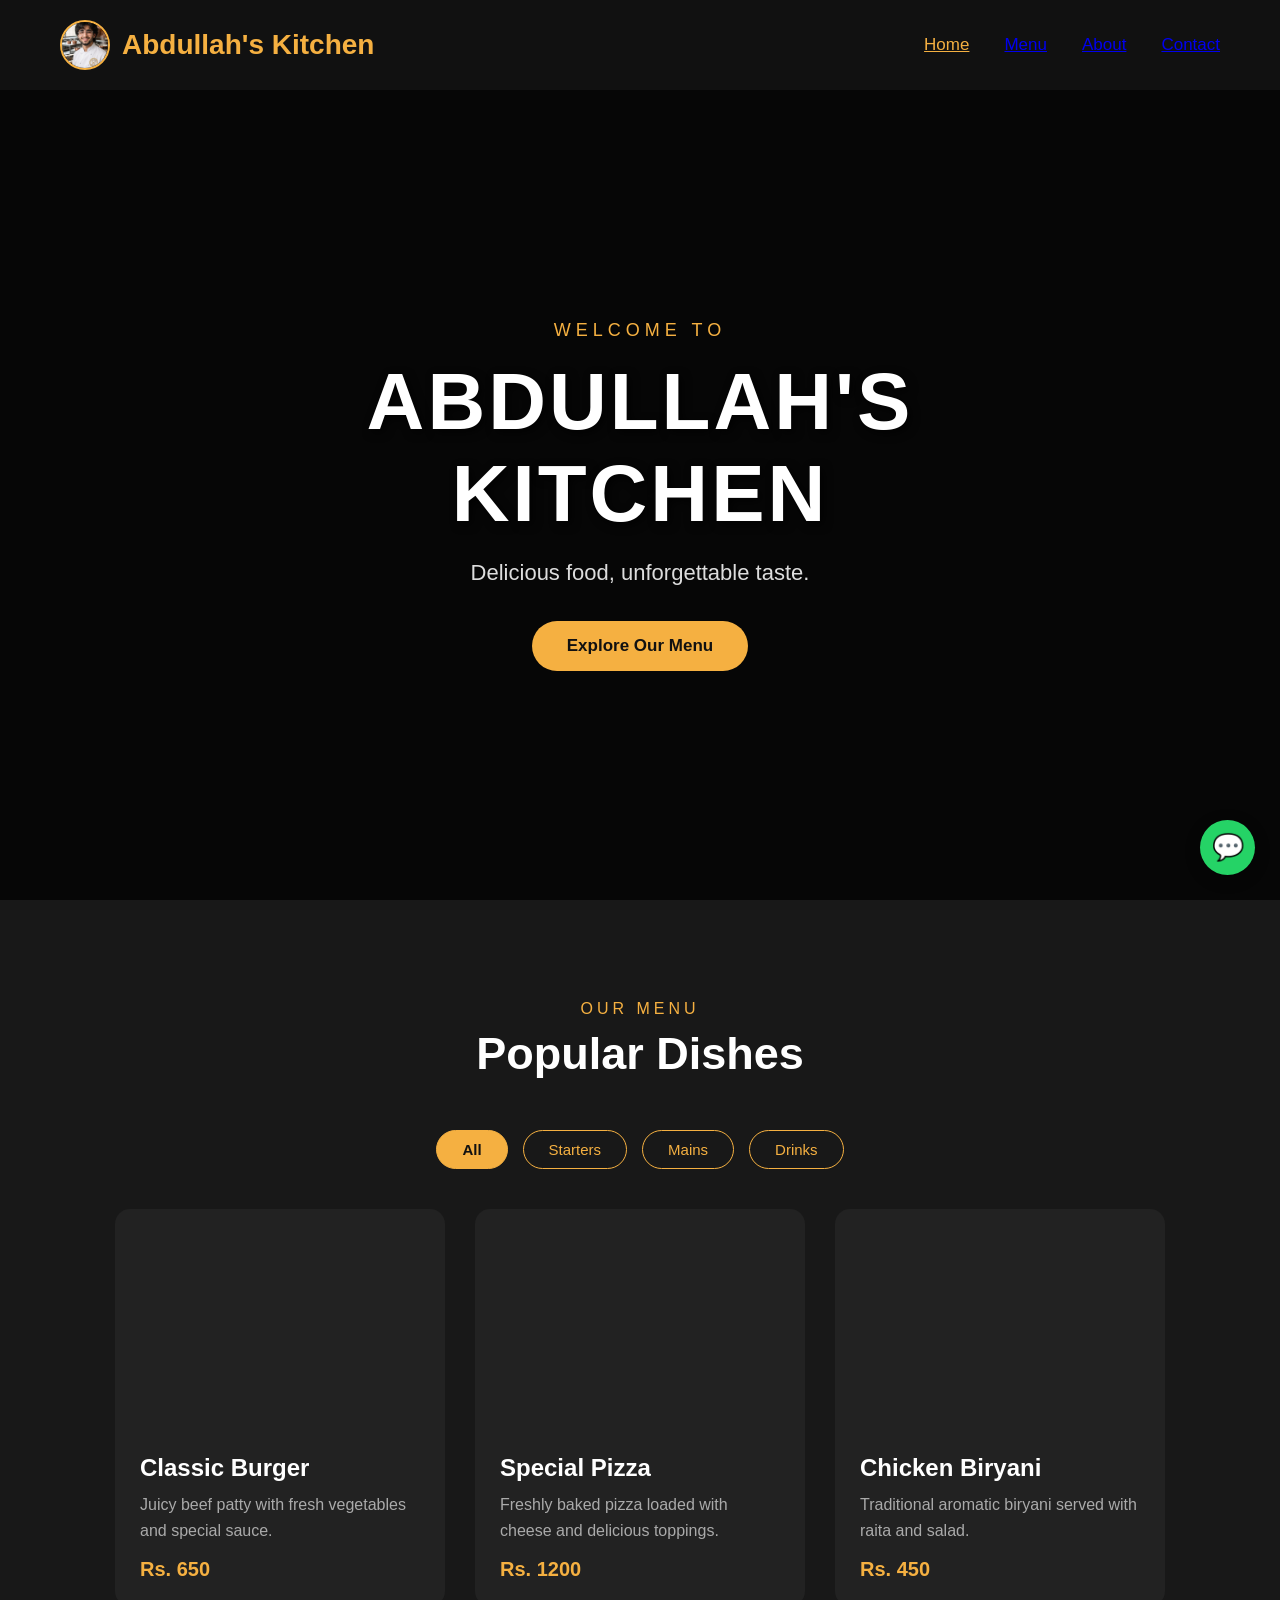
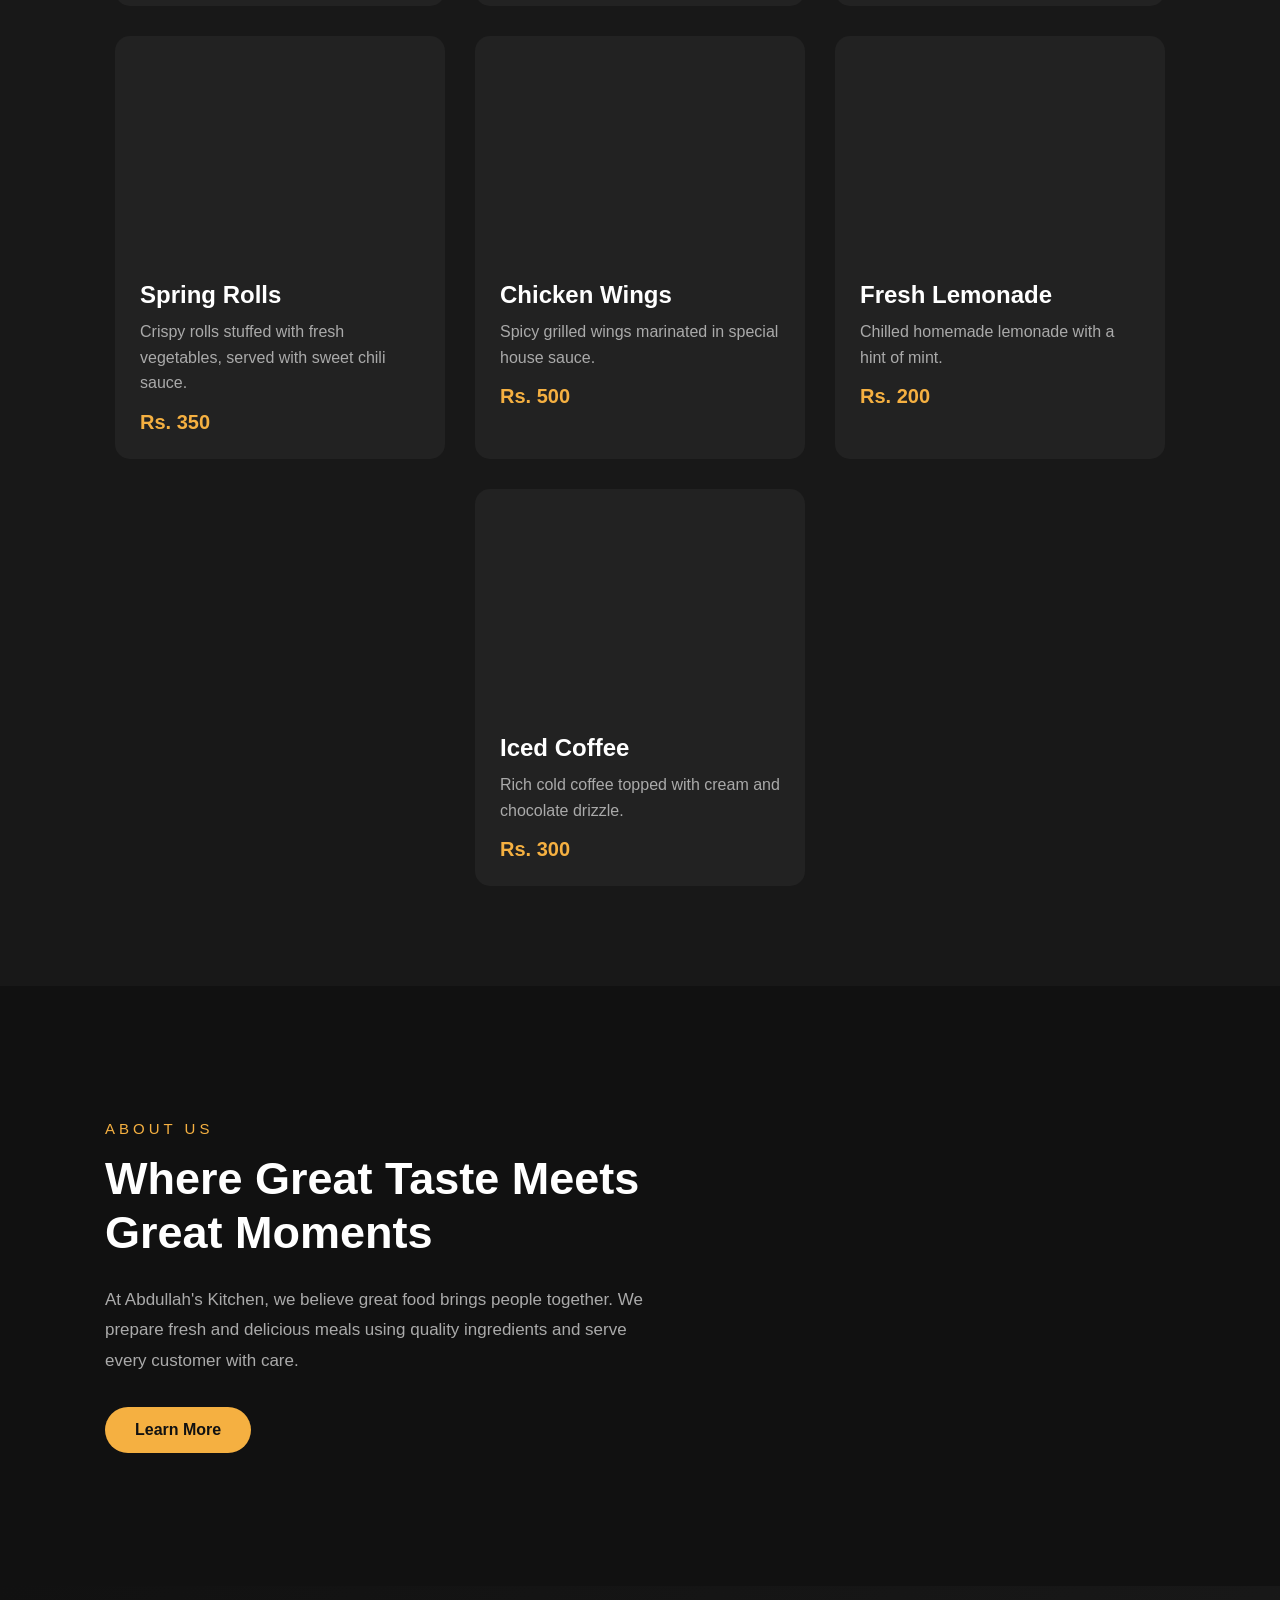
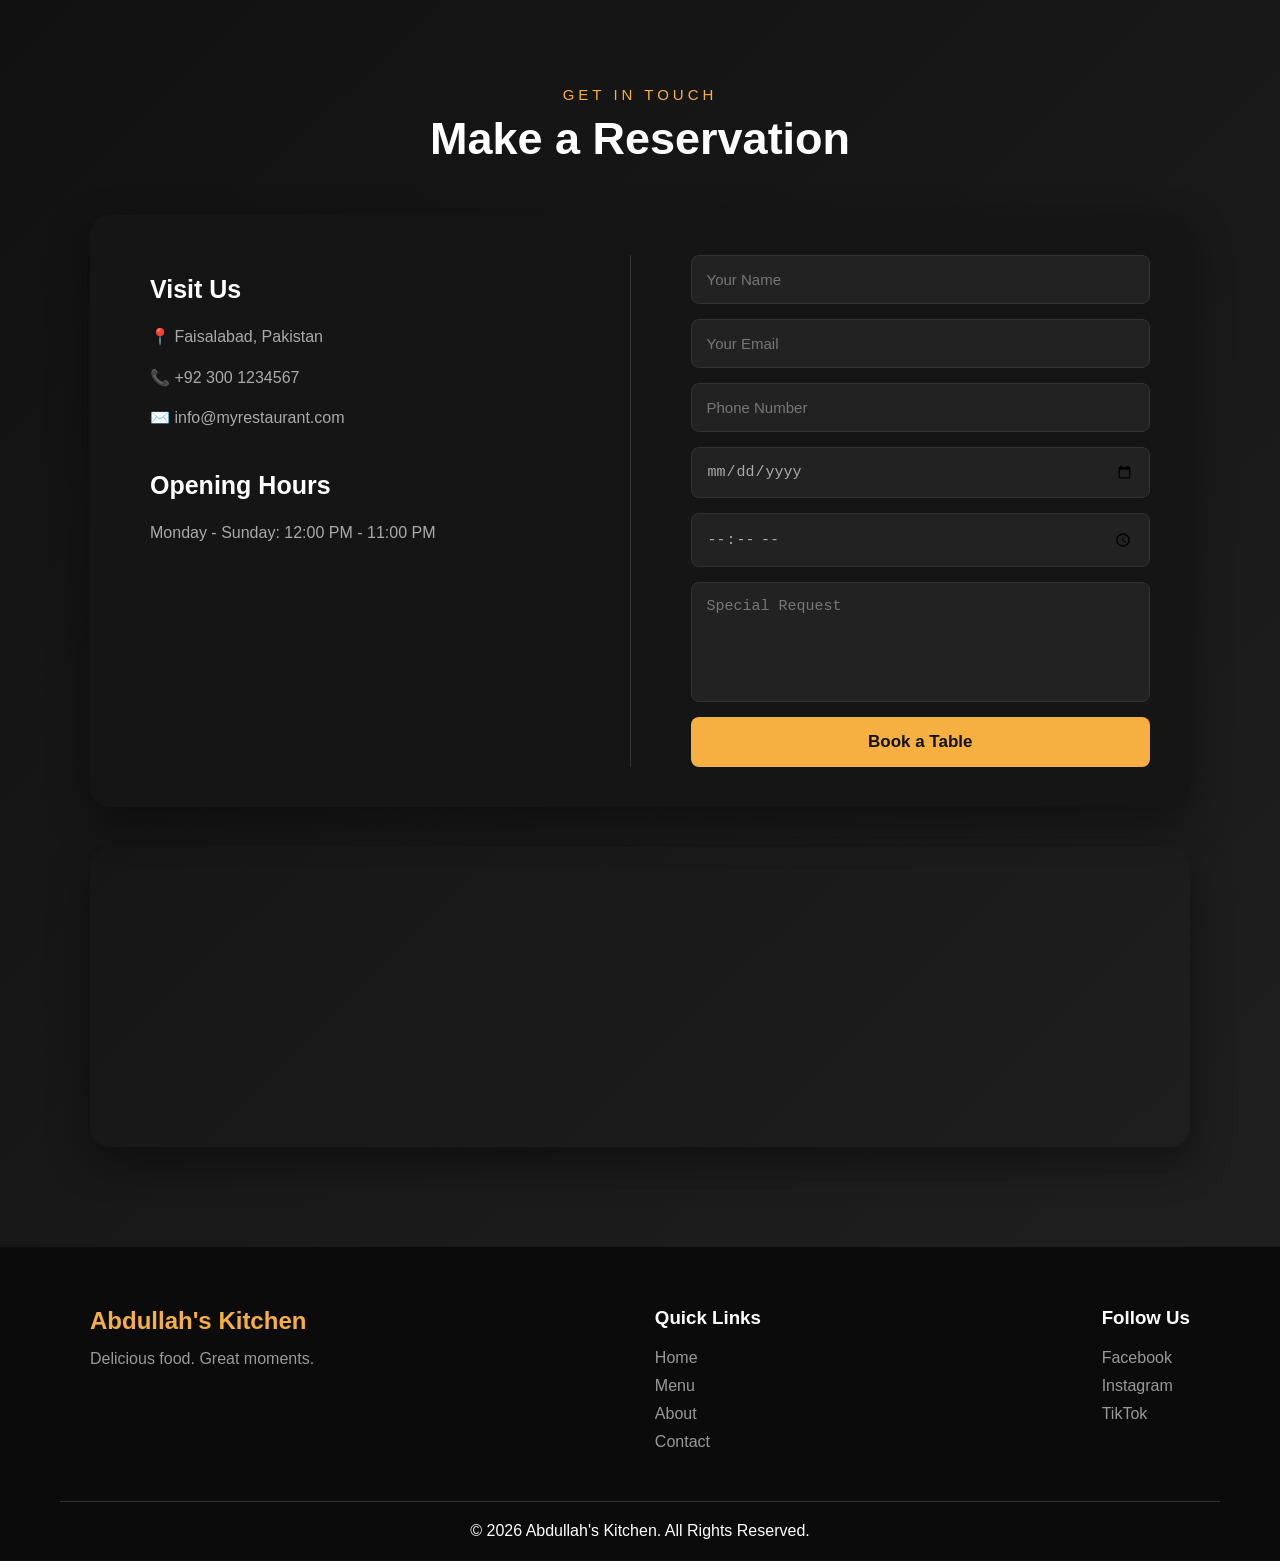
==== index.html @ 6dd06f88 "Add files via upload Initial website upload" ====
<!DOCTYPE html>
<html lang="en">
<head>
    <meta charset="UTF-8">
    <meta name="viewport" content="width=device-width, initial-scale=1.0">
    <title>Abdullah's Kitchen</title>
    <link rel="stylesheet" href="style.css">
</head>
<body>
     <nav>
    <div class="logo">
    <img src="logo.jpg" alt="Abdullah's Kitchen">
    <h2>Abdullah's Kitchen</h2>
</div>

    <div class="hamburger" id="hamburger">
        <span></span>
        <span></span>
        <span></span>
    </div>

    <ul class="nav-links" id="navLinks">
        <li><a href="#home">Home</a></li>
        <li><a href="#menu">Menu</a></li>
        <li><a href="#about">About</a></li>
        <li><a href="#contact">Contact</a></li>
    </ul>
</nav>

    <section class="hero" id="home">
        <div class="hero-content">
            <p class="welcome">WELCOME TO</p>

            <h1>Abdullah's Kitchen</h1>

            <p class="tagline">
                Delicious food, unforgettable taste.
            </p>

            <a href="#menu" class="hero-button">Explore Our Menu</a>
        </div>
    </section>

    <section class="menu" id="menu">

        <div class="section-title reveal">
            <p>OUR MENU</p>
            <h2>Popular Dishes</h2>
        </div>
        <div class="menu-filters">
    <button class="filter-btn active" data-filter="all">All</button>
    <button class="filter-btn" data-filter="starters">Starters</button>
    <button class="filter-btn" data-filter="mains">Mains</button>
    <button class="filter-btn" data-filter="drinks">Drinks</button>
</div>

        <div class="menu-container">

            <div class="menu-card reveal" data-category="mains">
                <div class="menu-image burger"></div>
                <div class="menu-info">
                    <h3>Classic Burger</h3>
                    <p>Juicy beef patty with fresh vegetables and special sauce.</p>
                    <span>Rs. 650</span>
                </div>
            </div>

            <div class="menu-card reveal" data-category="mains">
                <div class="menu-image pizza"></div>
                <div class="menu-info">
                    <h3>Special Pizza</h3>
                    <p>Freshly baked pizza loaded with cheese and delicious toppings.</p>
                    <span>Rs. 1200</span>
                </div>
            </div>

            <div class="menu-card reveal" data-category="mains">
                <div class="menu-image biryani"></div>
                <div class="menu-info">
                    <h3>Chicken Biryani</h3>
                    <p>Traditional aromatic biryani served with raita and salad.</p>
                    <span>Rs. 450</span>
                </div>
            </div>
<div class="menu-card reveal" data-category="starters">
    <div class="menu-image springrolls"></div>
    <div class="menu-info">
        <h3>Spring Rolls</h3>
        <p>Crispy rolls stuffed with fresh vegetables, served with sweet chili sauce.</p>
        <span>Rs. 350</span>
    </div>
</div>

<div class="menu-card reveal" data-category="starters">
    <div class="menu-image wings"></div>
    <div class="menu-info">
        <h3>Chicken Wings</h3>
        <p>Spicy grilled wings marinated in special house sauce.</p>
        <span>Rs. 500</span>
    </div>
</div>

<div class="menu-card reveal" data-category="drinks">
    <div class="menu-image lemonade"></div>
    <div class="menu-info">
        <h3>Fresh Lemonade</h3>
        <p>Chilled homemade lemonade with a hint of mint.</p>
        <span>Rs. 200</span>
    </div>
</div>

<div class="menu-card reveal" data-category="drinks">
    <div class="menu-image icedcoffee"></div>
    <div class="menu-info">
        <h3>Iced Coffee</h3>
        <p>Rich cold coffee topped with cream and chocolate drizzle.</p>
        <span>Rs. 300</span>
    </div>
</div>
        </div>
        </div>

    </section>

    <section class="about" id="about">

        <div class="about-content reveal">
            <p class="about-small">ABOUT US</p>

            <h2>Where Great Taste Meets Great Moments</h2>

            <p>
    At Abdullah's Kitchen, we believe great food brings people together.
    We prepare fresh and delicious meals using quality ingredients
    and serve every customer with care.
</p>

            <button>Learn More</button>
        </div>

        <div class="about-image"></div>

    </section>

    <section class="contact" id="contact">

        <div class="contact-title reveal">
            <p>GET IN TOUCH</p>
            <h2>Make a Reservation</h2>
        </div>

        <div class="contact-container reveal">

            <div class="contact-info">
                <h3>Visit Us</h3>

                <p>📍 Faisalabad, Pakistan</p>
                <p>📞 +92 300 1234567</p>
                <p>✉️ info@myrestaurant.com</p>

                <h3>Opening Hours</h3>
                <p>Monday - Sunday: 12:00 PM - 11:00 PM</p>
            </div>

            <form class="reservation-form" onsubmit="return bookTable()">

                <input type="text" placeholder="Your Name">

                <input type="email" placeholder="Your Email">

                <input type="tel" placeholder="Phone Number">

                <input type="date">

                <input type="time">

                <textarea placeholder="Special Request"></textarea>

                <button type="submit">Book a Table</button>

            </form>

        </div>
                <div class="map-container">
            <iframe
                src="https://www.google.com/maps?q=Faisalabad,Pakistan&output=embed"
                width="100%"
                height="300"
                style="border:0;"
                allowfullscreen=""
                loading="lazy">
            </iframe>
        </div>

    </section>

    <footer>
        <div class="footer-content">

            <div>
                <h2>Abdullah's Kitchen</h2>
                <p>Delicious food. Great moments.</p>
            </div>

            <div>
                <h3>Quick Links</h3>
                <p>Home</p>
                <p>Menu</p>
                <p>About</p>
                <p>Contact</p>
            </div>

            <div>
                <h3>Follow Us</h3>
                <p>Facebook</p>
                <p>Instagram</p>
                <p>TikTok</p>
            </div>

        </div>

        <div class="footer-bottom">
            <p>© 2026 Abdullah's Kitchen. All Rights Reserved.</p>
        </div>
    </footer>
    <a href="https://wa.me/923222379891" class="whatsapp-float" target="_blank">💬</a>

 <script>
function bookTable() {
    alert("Thank you! Your reservation request has been received.");
    return false;
}
const revealElements = document.querySelectorAll('.reveal');

const revealObserver = new IntersectionObserver((entries) => {
    entries.forEach(entry => {
        if (entry.isIntersecting) {
            entry.target.classList.add('active');
        }
    });
}, { threshold: 0.15 });

revealElements.forEach(el => revealObserver.observe(el));
const filterButtons = document.querySelectorAll('.filter-btn');
const menuCards = document.querySelectorAll('.menu-card');

filterButtons.forEach(btn => {
    btn.addEventListener('click', () => {
        filterButtons.forEach(b => b.classList.remove('active'));
        btn.classList.add('active');

        const filter = btn.getAttribute('data-filter');

        menuCards.forEach(card => {
            if (filter === 'all' || card.getAttribute('data-category') === filter) {
                card.classList.remove('hidden');
            } else {
                card.classList.add('hidden');
            }
        });
    });
});

const hamburger = document.getElementById('hamburger');
const navLinks = document.getElementById('navLinks');

hamburger.addEventListener('click', () => {
    navLinks.classList.toggle('active');
});

navLinks.querySelectorAll('a').forEach(link => {
    link.addEventListener('click', () => {
        navLinks.classList.remove('active');
    });
});

const nav = document.querySelector('nav');
const sections = document.querySelectorAll('section[id]');
const navItems = document.querySelectorAll('.nav-links a');

window.addEventListener('scroll', () => {
    nav.classList.toggle('scrolled', window.scrollY > 50);

    let current = '';
    sections.forEach(section => {
        if (window.scrollY >= section.offsetTop - 100) {
            current = section.getAttribute('id');
        }
    });

    navItems.forEach(item => {
        item.classList.toggle('active', item.getAttribute('href') === '#' + current);
    });
});
</script>

</body>
</html>
---- style.css ----
* {
    margin: 0;
    padding: 0;
    box-sizing: border-box;
}

html {
    scroll-behavior: smooth;
}

body {
    font-family: Arial, sans-serif;
    background-color: #111;
    color: white;
}

nav {
    width: 100%;
    padding: 20px 60px;
    display: flex;
    justify-content: space-between;
    align-items: center;
    background-color: #111;
}

nav h2 {
    display: block;
    font-size: 28px;
    color: #f5b041;
    visibility: visible;
}

nav ul {
    display: flex;
    list-style: none;
    gap: 35px;
}

nav ul li {
    font-size: 17px;
    cursor: pointer;
}

nav ul li:hover {
    color: #f5b041;
}

.hero {
    min-height: 90vh;
    display: flex;
    justify-content: center;
    align-items: center;
    text-align: center;
    background: linear-gradient(rgba(0, 0, 0, 0.65), rgba(0, 0, 0, 0.65)),
                url("https://images.unsplash.com/photo-1517248135467-4c7edcad34c4?auto=format&fit=crop&w=1600&q=80");
    background-size: cover;
    background-position: center;
}

.hero-content {
    max-width: 700px;
}

.welcome {
    color: #f5b041;
    font-size: 18px;
    letter-spacing: 5px;
    margin-bottom: 15px;
}

.hero h1 {
    font-size: 80px;
    margin-bottom: 20px;
    text-transform: uppercase;
    letter-spacing: 3px;
    text-shadow: 3px 3px 10px rgba(0, 0, 0, 0.8);
}

.tagline {
    font-size: 22px;
    color: #ddd;
    margin-bottom: 35px;
}

.hero-button {
    display: inline-block;
    padding: 15px 35px;
    border-radius: 30px;
    background-color: #f5b041;
    color: #111;
    text-decoration: none;
    font-size: 17px;
    font-weight: bold;
    transition: 0.3s;
}

.hero-button:hover {
    background-color: white;
    transform: scale(1.05);
}

.menu {
    padding: 100px 60px;
    background-color: #181818;
}

.section-title {
    text-align: center;
    margin-bottom: 50px;
}

.section-title p {
    color: #f5b041;
    letter-spacing: 4px;
    font-size: 16px;
}

.section-title h2 {
    font-size: 45px;
    margin-top: 10px;
}

.menu-container {
    display: flex;
    justify-content: center;
    gap: 30px;
    flex-wrap: wrap;
}

.menu-card {
    width: 330px;
    background-color: #222;
    border-radius: 15px;
    overflow: hidden;
    transition: 0.3s;
}

.menu-card:hover {
    transform: translateY(-10px);
}

.menu-image {
    height: 220px;
    background-size: cover;
    background-position: center;
}

.burger {
    background-image: url("https://images.unsplash.com/photo-1568901346375-23c9450c58cd?auto=format&fit=crop&w=800&q=80");
}

.pizza {
    background-image: url("https://images.unsplash.com/photo-1574071318508-1cdbab80d002?auto=format&fit=crop&w=800&q=80");
}

.biryani {
    background-image: url("https://images.unsplash.com/photo-1633945274405-b6c8069047b0?auto=format&fit=crop&w=800&q=80");
}
.springrolls {
    background-image: url("https://images.unsplash.com/photo-1544025162-d76694265947?auto=format&fit=crop&w=800&q=80");
}

.wings {
    background-image: url("https://images.unsplash.com/photo-1608039755401-742074f0548d?auto=format&fit=crop&w=800&q=80");
}

.lemonade {
    background-image: url("https://images.unsplash.com/photo-1621263764928-df1444c5e859?auto=format&fit=crop&w=800&q=80");
}

.icedcoffee {
    background-image: url("https://images.unsplash.com/photo-1461023058943-07fcbe16d735?auto=format&fit=crop&w=800&q=80");
}
.menu-filters {
    display: flex;
    justify-content: center;
    gap: 15px;
    margin-bottom: 40px;
    flex-wrap: wrap;
}

.filter-btn {
    padding: 10px 25px;
    border: 1px solid #f5b041;
    border-radius: 30px;
    background: transparent;
    color: #f5b041;
    font-size: 15px;
    cursor: pointer;
    transition: 0.3s ease;
}

.filter-btn:hover {
    background-color: rgba(245, 176, 65, 0.15);
}

.filter-btn.active {
    background-color: #f5b041;
    color: #111;
    font-weight: bold;
}

.menu-card.hidden {
    display: none;
}

.menu-info {
    padding: 25px;
}

.menu-info h3 {
    font-size: 24px;
    margin-bottom: 10px;
}

.menu-info p {
    color: #aaa;
    line-height: 1.6;
    margin-bottom: 15px;
}

.menu-info span {
    color: #f5b041;
    font-size: 20px;
    font-weight: bold;
}

.about {
    min-height: 600px;
    padding: 100px 60px;
    display: flex;
    align-items: center;
    justify-content: center;
    gap: 70px;
    background-color: #111;
}

.about-content {
    max-width: 550px;
}

.about-small {
    color: #f5b041;
    letter-spacing: 4px;
    font-size: 15px;
    margin-bottom: 15px;
}

.about-content h2 {
    font-size: 45px;
    line-height: 1.2;
    margin-bottom: 25px;
}

.about-content > p:not(.about-small) {
    color: #aaa;
    font-size: 17px;
    line-height: 1.8;
    margin-bottom: 30px;
}

.about-content button {
    padding: 14px 30px;
    border: none;
    border-radius: 30px;
    background-color: #f5b041;
    color: #111;
    font-size: 16px;
    font-weight: bold;
    cursor: pointer;
}

.about-content button:hover {
    background-color: white;
}

.about-image {
    width: 450px;
    height: 400px;
    border-radius: 20px;
    background-image: url("https://images.unsplash.com/photo-1552566626-52f8b828add9?auto=format&fit=crop&w=900&q=80");
    background-size: cover;
    background-position: center;
}

.contact {
    padding: 100px 60px;
    background: linear-gradient(135deg, #111, #1f1f1f);
}

.contact-title {
    text-align: center;
    margin-bottom: 50px;
}

.contact-title p {
    color: #f5b041;
    letter-spacing: 4px;
    font-size: 15px;
}

.contact-title h2 {
    font-size: 45px;
    margin-top: 10px;
}

.contact-container {
    max-width: 1100px;
    margin: auto;
    display: flex;
    gap: 60px;
    justify-content: center;
    background-color: #151515;
    padding: 40px;
    border-radius: 20px;
    box-shadow: 0 15px 40px rgba(0, 0, 0, 0.4);
}

.contact-info {
    flex: 1;
    padding: 20px;
    border-right: 1px solid #333;
}

.contact-info h3 {
    font-size: 25px;
    margin-bottom: 20px;
}

.contact-info p {
    color: #aaa;
    font-size: 16px;
    margin-bottom: 15px;
    line-height: 1.6;
}

.contact-info h3:nth-of-type(2) {
    margin-top: 40px;
}

.reservation-form {
    flex: 1;
    display: flex;
    flex-direction: column;
    gap: 15px;
}

.reservation-form input,
.reservation-form textarea {
    width: 100%;
    padding: 15px;
    border: 1px solid #333;
    border-radius: 8px;
    background-color: #222;
    color: white;
    font-size: 15px;
    transition: 0.3s ease;
}

.reservation-form input:focus,
.reservation-form textarea:focus {
    outline: none;
    border-color: #f5b041;
    box-shadow: 0 0 10px rgba(245, 176, 65, 0.2);
}

.reservation-form input::placeholder,
.reservation-form textarea::placeholder {
    color: #777;
}

.reservation-form input[type="date"],
.reservation-form input[type="time"] {
    color: #aaa;
}

.reservation-form textarea {
    height: 120px;
    resize: none;
}

.reservation-form button {
    padding: 15px;
    border: none;
    border-radius: 8px;
    background-color: #f5b041;
    color: #111;
    font-size: 17px;
    font-weight: bold;
    cursor: pointer;
    transition: all 0.3s ease;
}

.reservation-form button:hover {
    background-color: white;
    transform: translateY(-3px);
    box-shadow: 0 8px 20px rgba(245, 176, 65, 0.25);
}

footer {
    background-color: #0b0b0b;
    padding: 60px 60px 20px;
}

.footer-content {
    max-width: 1100px;
    margin: auto;
    display: flex;
    justify-content: space-between;
    gap: 50px;
}

.footer-content h2 {
    color: #f5b041;
    margin-bottom: 15px;
}

.footer-content h3 {
    margin-bottom: 20px;
}

.footer-content p {
    color: #999;
    margin-bottom: 10px;
}

.footer-bottom {
    text-align: center;
    border-top: 1px solid #333;
    margin-top: 40px;
    padding-top: 20px;
}

@media (max-width: 768px) {

    nav {
        padding: 20px;
        flex-direction: column;
        gap: 20px;
    }

    nav ul {
        gap: 18px;
        flex-wrap: wrap;
        justify-content: center;
    }

    .hero h1 {
        font-size: 50px;
    }

    .hero {
        padding: 40px 20px;
    }

    .menu {
        padding: 70px 20px;
    }

    .menu-container {
        flex-direction: column;
        align-items: center;
    }

    .menu-card {
        width: 100%;
        max-width: 350px;
    }

    .about {
        padding: 70px 20px;
        flex-direction: column;
        gap: 40px;
    }

    .about-content h2 {
        font-size: 35px;
    }

    .about-image {
        width: 100%;
        max-width: 450px;
    }

    .contact {
        padding: 70px 20px;
    }

    .contact-container {
        flex-direction: column;
    }

    .footer-content {
        flex-direction: column;
        text-align: center;
    }

}
.hamburger {
    display: none;
    flex-direction: column;
    gap: 5px;
    cursor: pointer;
}

.hamburger span {
    width: 28px;
    height: 3px;
    background-color: #f5b041;
    border-radius: 2px;
}

nav {
    position: sticky;
    top: 0;
    z-index: 1000;
    transition: 0.3s ease;
}

nav.scrolled {
    background-color: #0b0b0b;
    box-shadow: 0 4px 15px rgba(0, 0, 0, 0.4);
}

.nav-links a.active {
    color: #f5b041;
}

.map-container {
    max-width: 1100px;
    margin: 40px auto 0;
    border-radius: 20px;
    overflow: hidden;
    box-shadow: 0 15px 40px rgba(0, 0, 0, 0.4);
}

.map-container iframe {
    display: block;
}

.whatsapp-float {
    position: fixed;
    bottom: 25px;
    right: 25px;
    background-color: #25D366;
    color: white;
    width: 55px;
    height: 55px;
    border-radius: 50%;
    display: flex;
    align-items: center;
    justify-content: center;
    font-size: 26px;
    text-decoration: none;
    box-shadow: 0 4px 15px rgba(0, 0, 0, 0.3);
    z-index: 999;
    transition: 0.3s;
}

.whatsapp-float:hover {
    transform: scale(1.1);
}

@media (max-width: 768px) {
    .hamburger {
        display: flex;
    }

    .nav-links {
        position: fixed;
        top: 70px;
        right: -100%;
        flex-direction: column;
        background-color: #111;
        width: 200px;
        padding: 20px;
        gap: 20px;
        transition: right 0.3s ease;
    }

    .nav-links.active {
        right: 0;
    }
}
.logo {
    display: flex;
    align-items: center;
    gap: 12px;
}

.logo img {
    width: 50px;
    height: 50px;
    border-radius: 50%;
    object-fit: cover;
    border: 2px solid #f5b041;
}
.reveal {
    opacity: 0;
    transform: translateY(40px);
    transition: opacity 0.8s ease, transform 0.8s ease;
}

.reveal.active {
    opacity: 1;
    transform: translateY(0);
}

.hero-content {
    animation: fadeInUp 1.2s ease;
}

@keyframes fadeInUp {
    from {
        opacity: 0;
        transform: translateY(30px);
    }
    to {
        opacity: 1;
        transform: translateY(0);
    }
}

.menu-image {
    transition: transform 0.4s ease;
    overflow: hidden;
}

.menu-card:hover .menu-image {
    transform: scale(1.08);
}

.menu-card {
    overflow: hidden;
}
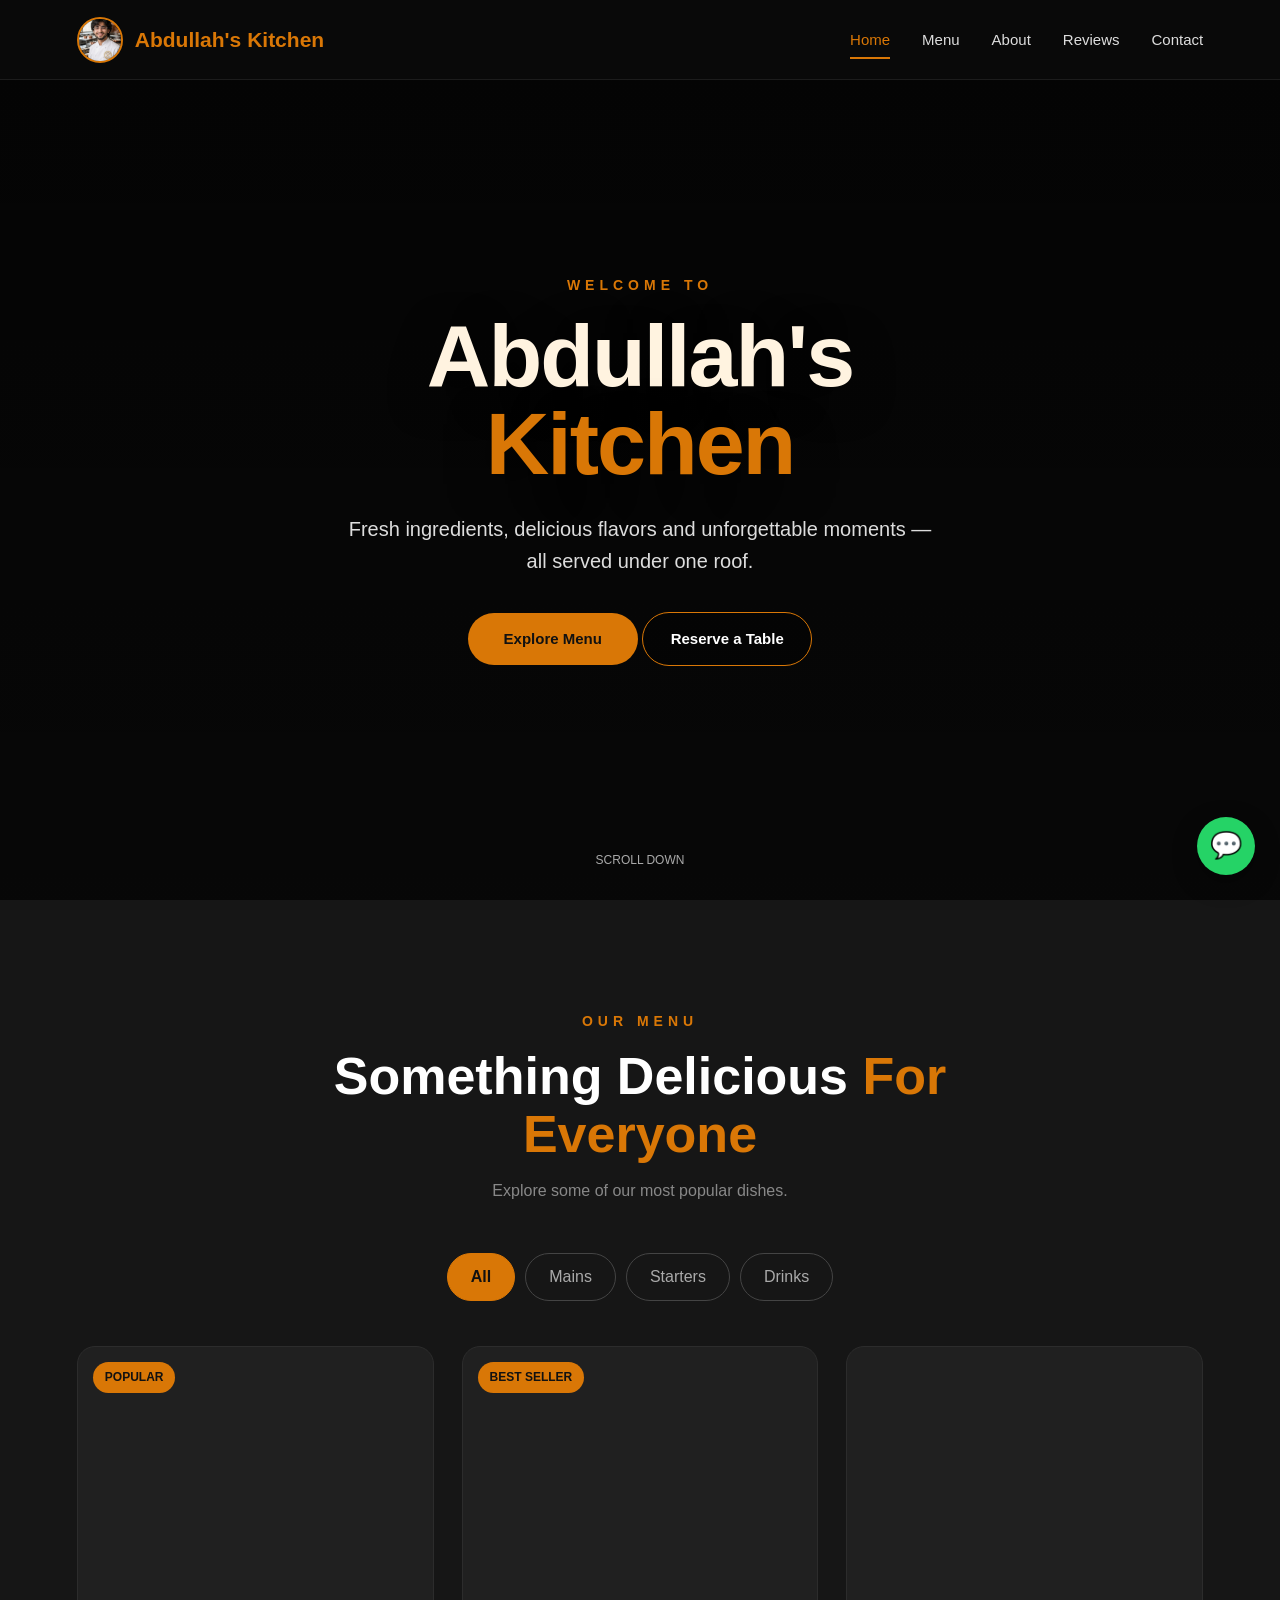
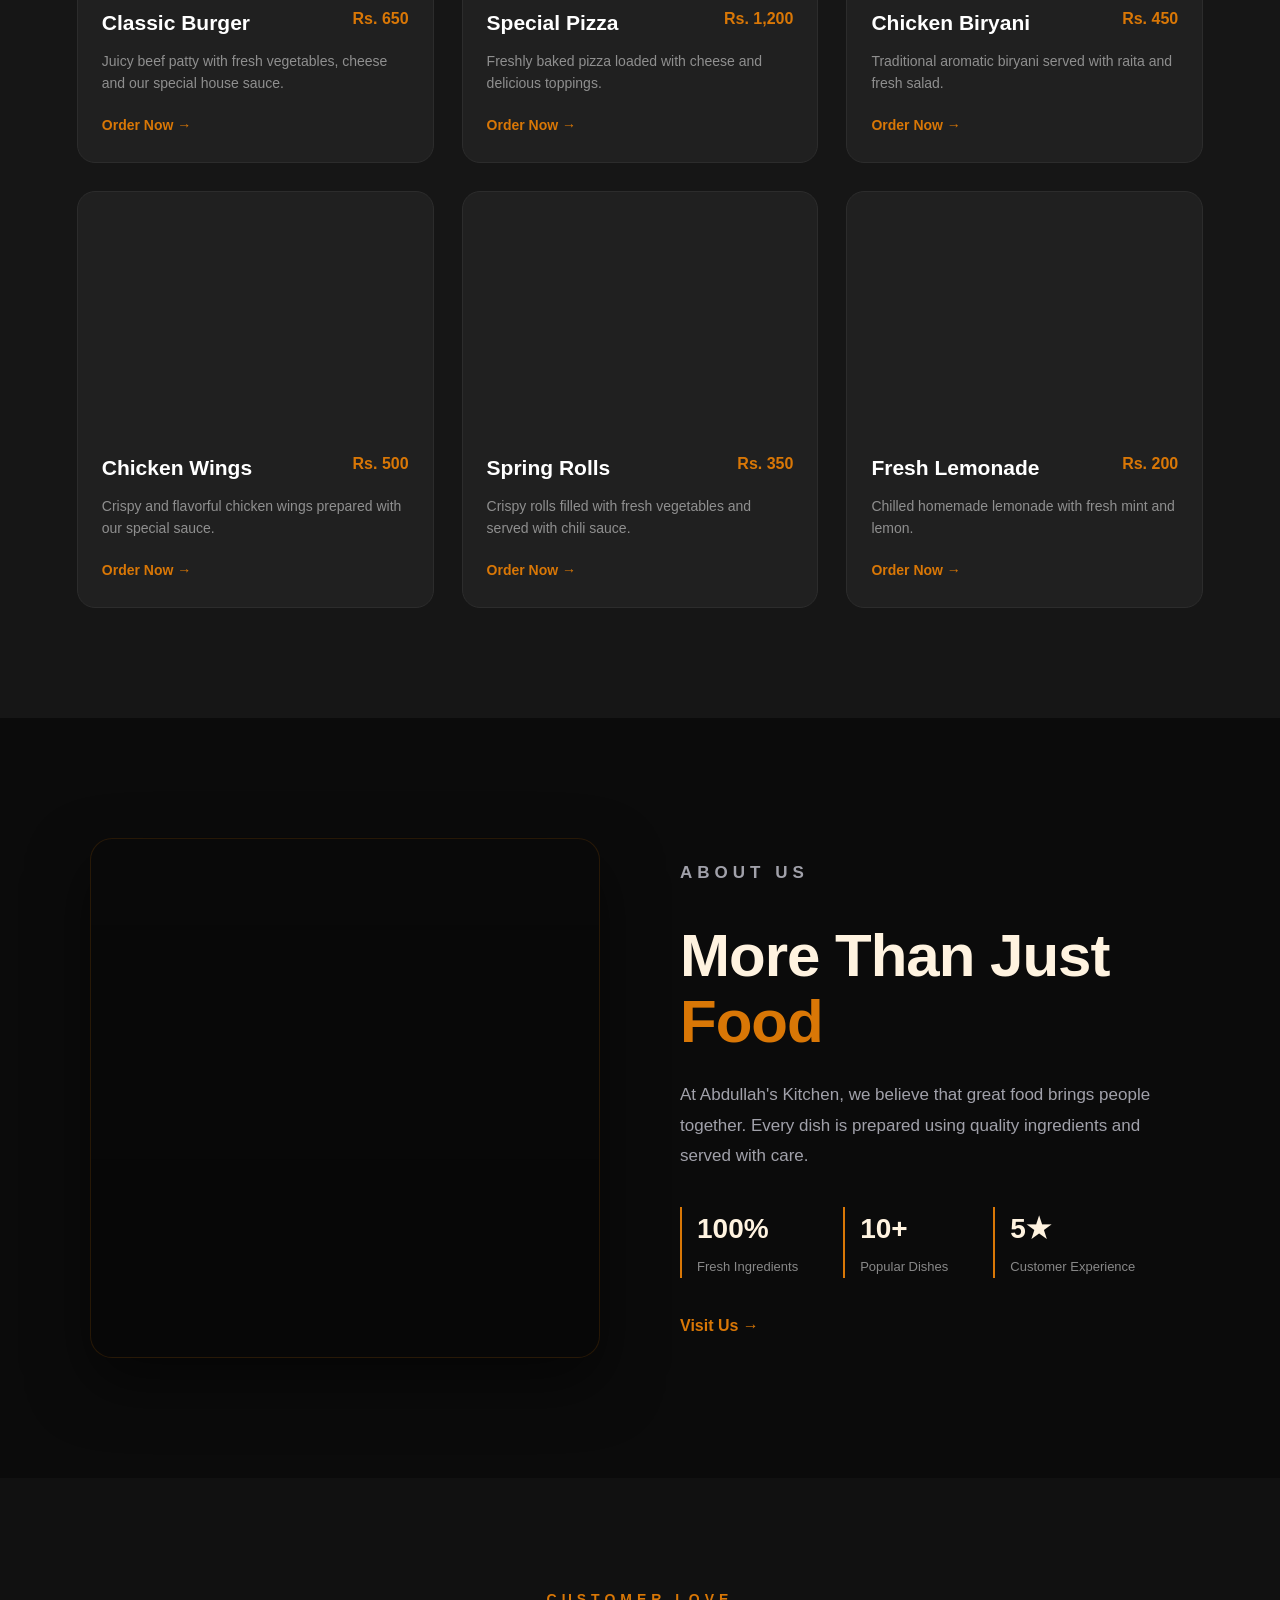
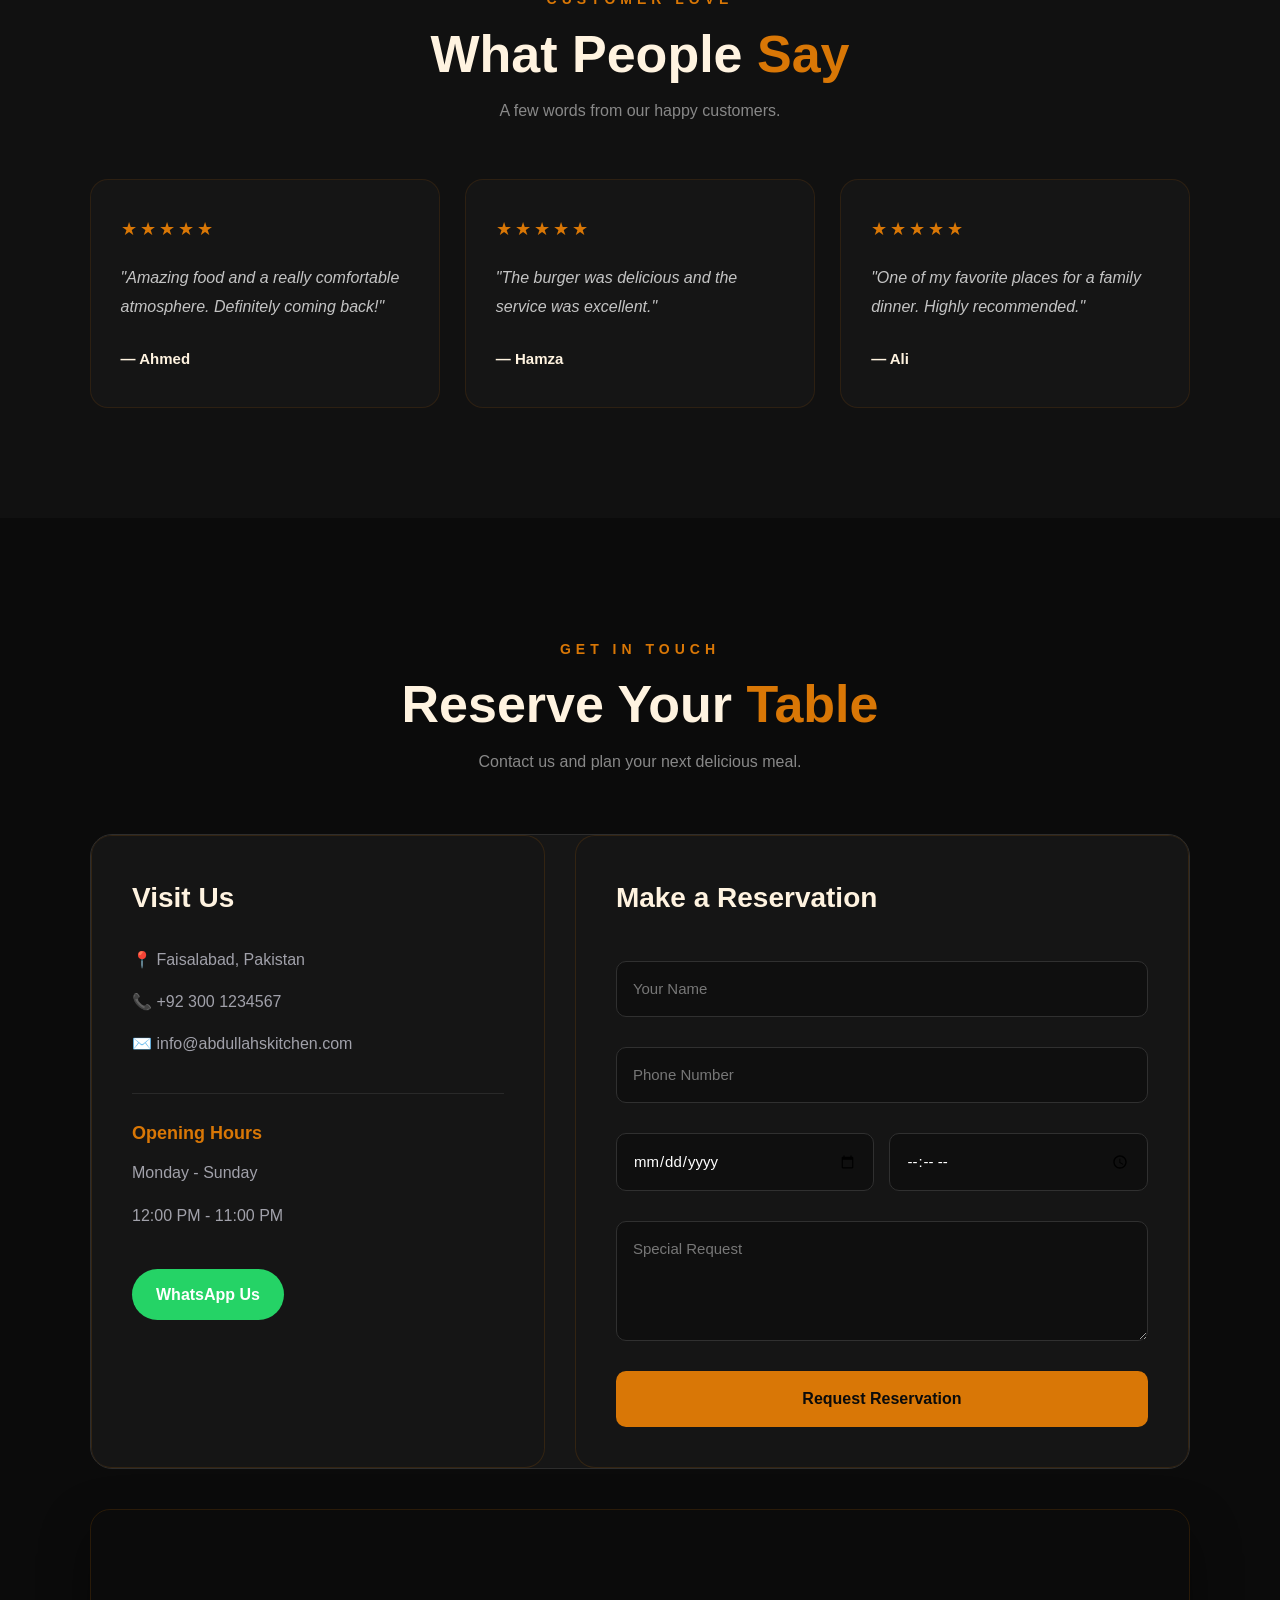
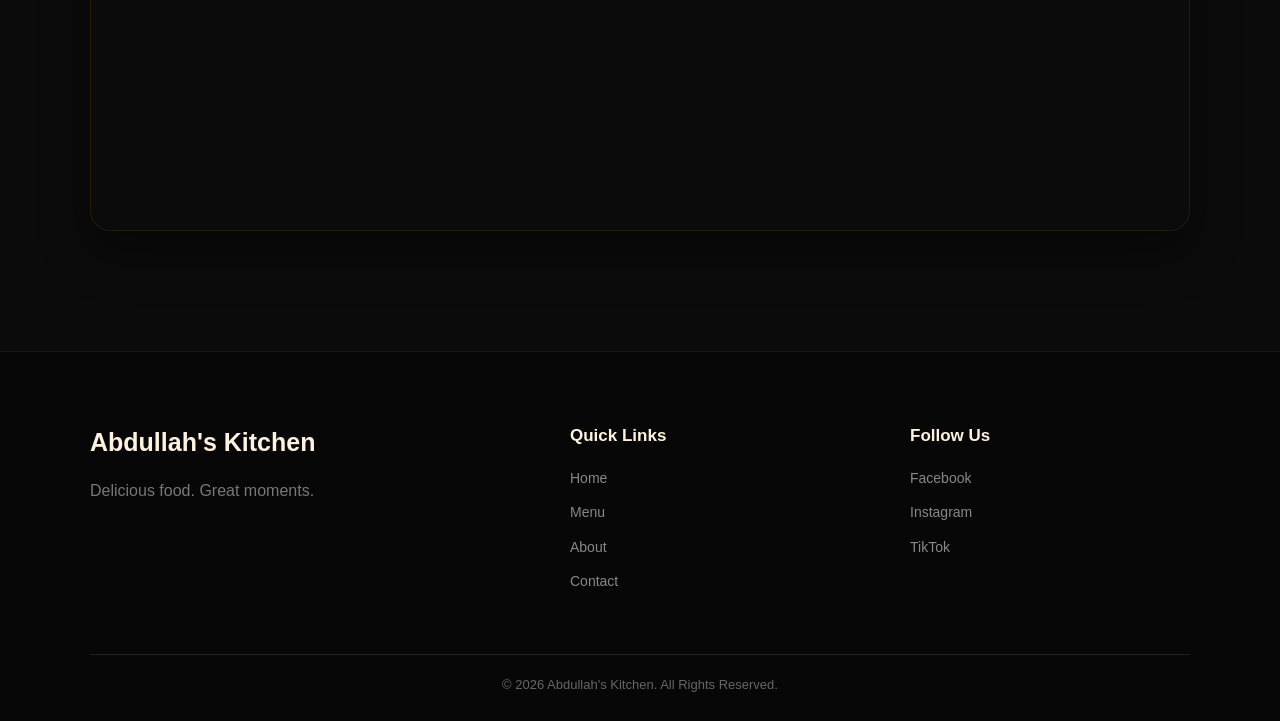
==== commit a412de44: "Add files via upload" ====
--- a/index.html
+++ b/index.html
@@ -1,298 +1,701 @@
-<!DOCTYPE html>
-<html lang="en">
-<head>
-    <meta charset="UTF-8">
-    <meta name="viewport" content="width=device-width, initial-scale=1.0">
-    <title>Abdullah's Kitchen</title>
-    <link rel="stylesheet" href="style.css">
-</head>
-<body>
-     <nav>
-    <div class="logo">
-    <img src="logo.jpg" alt="Abdullah's Kitchen">
-    <h2>Abdullah's Kitchen</h2>
-</div>
-
-    <div class="hamburger" id="hamburger">
-        <span></span>
-        <span></span>
-        <span></span>
-    </div>
-
-    <ul class="nav-links" id="navLinks">
-        <li><a href="#home">Home</a></li>
-        <li><a href="#menu">Menu</a></li>
-        <li><a href="#about">About</a></li>
-        <li><a href="#contact">Contact</a></li>
-    </ul>
-</nav>
-
-    <section class="hero" id="home">
-        <div class="hero-content">
-            <p class="welcome">WELCOME TO</p>
-
-            <h1>Abdullah's Kitchen</h1>
-
-            <p class="tagline">
-                Delicious food, unforgettable taste.
-            </p>
-
-            <a href="#menu" class="hero-button">Explore Our Menu</a>
-        </div>
-    </section>
-
-    <section class="menu" id="menu">
-
-        <div class="section-title reveal">
-            <p>OUR MENU</p>
-            <h2>Popular Dishes</h2>
-        </div>
-        <div class="menu-filters">
-    <button class="filter-btn active" data-filter="all">All</button>
-    <button class="filter-btn" data-filter="starters">Starters</button>
-    <button class="filter-btn" data-filter="mains">Mains</button>
-    <button class="filter-btn" data-filter="drinks">Drinks</button>
-</div>
-
-        <div class="menu-container">
-
-            <div class="menu-card reveal" data-category="mains">
-                <div class="menu-image burger"></div>
-                <div class="menu-info">
-                    <h3>Classic Burger</h3>
-                    <p>Juicy beef patty with fresh vegetables and special sauce.</p>
-                    <span>Rs. 650</span>
-                </div>
-            </div>
-
-            <div class="menu-card reveal" data-category="mains">
-                <div class="menu-image pizza"></div>
-                <div class="menu-info">
-                    <h3>Special Pizza</h3>
-                    <p>Freshly baked pizza loaded with cheese and delicious toppings.</p>
-                    <span>Rs. 1200</span>
-                </div>
-            </div>
-
-            <div class="menu-card reveal" data-category="mains">
-                <div class="menu-image biryani"></div>
-                <div class="menu-info">
-                    <h3>Chicken Biryani</h3>
-                    <p>Traditional aromatic biryani served with raita and salad.</p>
-                    <span>Rs. 450</span>
-                </div>
-            </div>
-<div class="menu-card reveal" data-category="starters">
-    <div class="menu-image springrolls"></div>
-    <div class="menu-info">
-        <h3>Spring Rolls</h3>
-        <p>Crispy rolls stuffed with fresh vegetables, served with sweet chili sauce.</p>
-        <span>Rs. 350</span>
-    </div>
-</div>
-
-<div class="menu-card reveal" data-category="starters">
-    <div class="menu-image wings"></div>
-    <div class="menu-info">
-        <h3>Chicken Wings</h3>
-        <p>Spicy grilled wings marinated in special house sauce.</p>
-        <span>Rs. 500</span>
-    </div>
-</div>
-
-<div class="menu-card reveal" data-category="drinks">
-    <div class="menu-image lemonade"></div>
-    <div class="menu-info">
-        <h3>Fresh Lemonade</h3>
-        <p>Chilled homemade lemonade with a hint of mint.</p>
-        <span>Rs. 200</span>
-    </div>
-</div>
-
-<div class="menu-card reveal" data-category="drinks">
-    <div class="menu-image icedcoffee"></div>
-    <div class="menu-info">
-        <h3>Iced Coffee</h3>
-        <p>Rich cold coffee topped with cream and chocolate drizzle.</p>
-        <span>Rs. 300</span>
-    </div>
-</div>
-        </div>
-        </div>
-
-    </section>
-
-    <section class="about" id="about">
-
-        <div class="about-content reveal">
-            <p class="about-small">ABOUT US</p>
-
-            <h2>Where Great Taste Meets Great Moments</h2>
-
-            <p>
-    At Abdullah's Kitchen, we believe great food brings people together.
-    We prepare fresh and delicious meals using quality ingredients
-    and serve every customer with care.
-</p>
-
-            <button>Learn More</button>
-        </div>
-
-        <div class="about-image"></div>
-
-    </section>
-
-    <section class="contact" id="contact">
-
-        <div class="contact-title reveal">
-            <p>GET IN TOUCH</p>
-            <h2>Make a Reservation</h2>
-        </div>
-
-        <div class="contact-container reveal">
-
-            <div class="contact-info">
-                <h3>Visit Us</h3>
-
-                <p>📍 Faisalabad, Pakistan</p>
-                <p>📞 +92 300 1234567</p>
-                <p>✉️ info@myrestaurant.com</p>
-
-                <h3>Opening Hours</h3>
-                <p>Monday - Sunday: 12:00 PM - 11:00 PM</p>
-            </div>
-
-            <form class="reservation-form" onsubmit="return bookTable()">
-
-                <input type="text" placeholder="Your Name">
-
-                <input type="email" placeholder="Your Email">
-
-                <input type="tel" placeholder="Phone Number">
-
-                <input type="date">
-
-                <input type="time">
-
-                <textarea placeholder="Special Request"></textarea>
-
-                <button type="submit">Book a Table</button>
-
-            </form>
-
-        </div>
-                <div class="map-container">
-            <iframe
-                src="https://www.google.com/maps?q=Faisalabad,Pakistan&output=embed"
-                width="100%"
-                height="300"
-                style="border:0;"
-                allowfullscreen=""
-                loading="lazy">
-            </iframe>
-        </div>
-
-    </section>
-
-    <footer>
-        <div class="footer-content">
-
-            <div>
-                <h2>Abdullah's Kitchen</h2>
-                <p>Delicious food. Great moments.</p>
-            </div>
-
-            <div>
-                <h3>Quick Links</h3>
-                <p>Home</p>
-                <p>Menu</p>
-                <p>About</p>
-                <p>Contact</p>
-            </div>
-
-            <div>
-                <h3>Follow Us</h3>
-                <p>Facebook</p>
-                <p>Instagram</p>
-                <p>TikTok</p>
-            </div>
-
-        </div>
-
-        <div class="footer-bottom">
-            <p>© 2026 Abdullah's Kitchen. All Rights Reserved.</p>
-        </div>
-    </footer>
-    <a href="https://wa.me/923222379891" class="whatsapp-float" target="_blank">💬</a>
-
- <script>
-function bookTable() {
-    alert("Thank you! Your reservation request has been received.");
-    return false;
-}
-const revealElements = document.querySelectorAll('.reveal');
-
-const revealObserver = new IntersectionObserver((entries) => {
-    entries.forEach(entry => {
-        if (entry.isIntersecting) {
-            entry.target.classList.add('active');
-        }
-    });
-}, { threshold: 0.15 });
-
-revealElements.forEach(el => revealObserver.observe(el));
-const filterButtons = document.querySelectorAll('.filter-btn');
-const menuCards = document.querySelectorAll('.menu-card');
-
-filterButtons.forEach(btn => {
-    btn.addEventListener('click', () => {
-        filterButtons.forEach(b => b.classList.remove('active'));
-        btn.classList.add('active');
-
-        const filter = btn.getAttribute('data-filter');
-
-        menuCards.forEach(card => {
-            if (filter === 'all' || card.getAttribute('data-category') === filter) {
-                card.classList.remove('hidden');
-            } else {
-                card.classList.add('hidden');
-            }
-        });
-    });
-});
-
-const hamburger = document.getElementById('hamburger');
-const navLinks = document.getElementById('navLinks');
-
-hamburger.addEventListener('click', () => {
-    navLinks.classList.toggle('active');
-});
-
-navLinks.querySelectorAll('a').forEach(link => {
-    link.addEventListener('click', () => {
-        navLinks.classList.remove('active');
-    });
-});
-
-const nav = document.querySelector('nav');
-const sections = document.querySelectorAll('section[id]');
-const navItems = document.querySelectorAll('.nav-links a');
-
-window.addEventListener('scroll', () => {
-    nav.classList.toggle('scrolled', window.scrollY > 50);
-
-    let current = '';
-    sections.forEach(section => {
-        if (window.scrollY >= section.offsetTop - 100) {
-            current = section.getAttribute('id');
-        }
-    });
-
-    navItems.forEach(item => {
-        item.classList.toggle('active', item.getAttribute('href') === '#' + current);
-    });
-});
-</script>
-
-</body>
-</html>
+<!DOCTYPE html>
+<html lang="en">
+
+<head>
+    <meta charset="UTF-8">
+    <meta name="viewport" content="width=device-width, initial-scale=1.0">
+
+    <title>Abdullah's Kitchen | Restaurant in Faisalabad</title>
+
+    <meta name="description" content="Abdullah's Kitchen in Faisalabad — delicious food, fresh ingredients, popular dishes and easy table reservations.">
+     <meta name="keywords" content="Abdullah's Kitchen, restaurant in Faisalabad, food in Faisalabad, Pakistani food, restaurant Faisalabad">
+<meta name="author" content="Abdullah's Kitchen">
+    <link rel="stylesheet" href="style.css">
+</head>
+
+<body>
+
+    <!-- NAVBAR -->
+
+    <nav class="navbar">
+
+        <a href="#home" class="logo">
+            <img src="logo.jpg" alt="Abdullah's Kitchen Logo">
+            <span>Abdullah's Kitchen</span>
+        </a>
+
+        <button class="menu-toggle" id="menuToggle">
+            ☰
+        </button>
+
+        <div class="nav-links" id="navLinks">
+
+            <a href="#home" class="active">Home</a>
+            <a href="#menu">Menu</a>
+            <a href="#about">About</a>
+            <a href="#reviews">Reviews</a>
+            <a href="#contact">Contact</a>
+
+        </div>
+
+    </nav>
+
+
+    <!-- HERO -->
+
+    <section class="hero" id="home">
+
+        <div class="hero-overlay"></div>
+
+        <div class="hero-content">
+
+            <p class="eyebrow">
+                WELCOME TO
+            </p>
+
+            <h1>
+                Abdullah's
+                <span>Kitchen</span>
+            </h1>
+
+            <p class="hero-text">
+                Fresh ingredients, delicious flavors and unforgettable
+                moments — all served under one roof.
+            </p>
+
+            <div class="hero-buttons">
+
+                <a href="#menu" class="btn btn-primary">
+                    Explore Menu
+                </a>
+
+                <a href="#contact" class="btn btn-outline">
+                    Reserve a Table
+                </a>
+
+            </div>
+
+        </div>
+
+        <div class="scroll-indicator">
+            SCROLL DOWN
+        </div>
+
+    </section>
+
+
+    <!-- MENU -->
+
+    <section class="menu-section" id="menu">
+
+        <div class="section-heading">
+
+            <p class="eyebrow">
+                OUR MENU
+            </p>
+
+            <h2>
+                Something Delicious
+                <span>For Everyone</span>
+            </h2>
+
+            <p>
+                Explore some of our most popular dishes.
+            </p>
+
+        </div>
+
+
+        <div class="filters">
+
+            <button class="filter active" data-filter="all">
+                All
+            </button>
+
+            <button class="filter" data-filter="mains">
+                Mains
+            </button>
+
+            <button class="filter" data-filter="starters">
+                Starters
+            </button>
+
+            <button class="filter" data-filter="drinks">
+                Drinks
+            </button>
+
+        </div>
+
+
+        <div class="menu-grid">
+
+
+            <!-- BURGER -->
+
+            <div class="food-card" data-category="mains">
+
+                <div class="food-image burger">
+
+                    <span>POPULAR</span>
+
+                </div>
+
+                <div class="food-content">
+
+                    <div class="food-title">
+
+                        <h3>Classic Burger</h3>
+
+                        <strong>Rs. 650</strong>
+
+                    </div>
+
+                    <p>
+                        Juicy beef patty with fresh vegetables,
+                        cheese and our special house sauce.
+                    </p>
+
+                    <a href="#contact">
+                        Order Now →
+                    </a>
+
+                </div>
+
+            </div>
+
+
+            <!-- PIZZA -->
+
+            <div class="food-card" data-category="mains">
+
+                <div class="food-image pizza">
+
+                    <span>BEST SELLER</span>
+
+                </div>
+
+                <div class="food-content">
+
+                    <div class="food-title">
+
+                        <h3>Special Pizza</h3>
+
+                        <strong>Rs. 1,200</strong>
+
+                    </div>
+
+                    <p>
+                        Freshly baked pizza loaded with cheese
+                        and delicious toppings.
+                    </p>
+
+                    <a href="#contact">
+                        Order Now →
+                    </a>
+
+                </div>
+
+            </div>
+
+
+            <!-- BIRYANI -->
+
+            <div class="food-card" data-category="mains">
+
+                <div class="food-image biryani"></div>
+
+                <div class="food-content">
+
+                    <div class="food-title">
+
+                        <h3>Chicken Biryani</h3>
+
+                        <strong>Rs. 450</strong>
+
+                    </div>
+
+                    <p>
+                        Traditional aromatic biryani served
+                        with raita and fresh salad.
+                    </p>
+
+                    <a href="#contact">
+                        Order Now →
+                    </a>
+
+                </div>
+
+            </div>
+
+
+            <!-- WINGS -->
+
+            <div class="food-card" data-category="starters">
+
+                <div class="food-image wings"></div>
+
+                <div class="food-content">
+
+                    <div class="food-title">
+
+                        <h3>Chicken Wings</h3>
+
+                        <strong>Rs. 500</strong>
+
+                    </div>
+
+                    <p>
+                        Crispy and flavorful chicken wings
+                        prepared with our special sauce.
+                    </p>
+
+                    <a href="#contact">
+                        Order Now →
+                    </a>
+
+                </div>
+
+            </div>
+
+
+            <!-- SPRING ROLLS -->
+
+            <div class="food-card" data-category="starters">
+
+                <div class="food-image spring-rolls"></div>
+
+                <div class="food-content">
+
+                    <div class="food-title">
+
+                        <h3>Spring Rolls</h3>
+
+                        <strong>Rs. 350</strong>
+
+                    </div>
+
+                    <p>
+                        Crispy rolls filled with fresh vegetables
+                        and served with chili sauce.
+                    </p>
+
+                    <a href="#contact">
+                        Order Now →
+                    </a>
+
+                </div>
+
+            </div>
+
+
+            <!-- LEMONADE -->
+
+            <div class="food-card" data-category="drinks">
+
+                <div class="food-image lemonade"></div>
+
+                <div class="food-content">
+
+                    <div class="food-title">
+
+                        <h3>Fresh Lemonade</h3>
+
+                        <strong>Rs. 200</strong>
+
+                    </div>
+
+                    <p>
+                        Chilled homemade lemonade with fresh
+                        mint and lemon.
+                    </p>
+
+                    <a href="#contact">
+                        Order Now →
+                    </a>
+
+                </div>
+
+            </div>
+
+        </div>
+
+    </section>
+
+
+    <!-- ABOUT -->
+
+    <section class="about-section" id="about">
+
+        <div class="about-image"></div>
+
+        <div class="about-content">
+
+            <p class="eyebrow">
+                ABOUT US
+            </p>
+
+            <h2>
+                More Than Just
+                <span>Food</span>
+            </h2>
+
+            <p>
+                At Abdullah's Kitchen, we believe that great food
+                brings people together. Every dish is prepared
+                using quality ingredients and served with care.
+            </p>
+
+            <div class="features">
+
+                <div>
+                    <strong>100%</strong>
+                    <p>Fresh Ingredients</p>
+                </div>
+
+                <div>
+                    <strong>10+</strong>
+                    <p>Popular Dishes</p>
+                </div>
+
+                <div>
+                    <strong>5★</strong>
+                    <p>Customer Experience</p>
+                </div>
+
+            </div>
+
+            <a href="#contact" class="text-link">
+                Visit Us →
+            </a>
+
+        </div>
+
+    </section>
+
+
+    <!-- REVIEWS -->
+
+    <section class="reviews-section" id="reviews">
+
+        <div class="section-heading">
+
+            <p class="eyebrow">
+                CUSTOMER LOVE
+            </p>
+
+            <h2>
+                What People
+                <span>Say</span>
+            </h2>
+
+            <p>
+                A few words from our happy customers.
+            </p>
+
+        </div>
+
+
+        <div class="reviews-grid">
+
+
+            <div class="review-card">
+
+                <div class="stars">
+                    ★★★★★
+                </div>
+
+                <p>
+                    "Amazing food and a really comfortable
+                    atmosphere. Definitely coming back!"
+                </p>
+
+                <strong>
+                    — Ahmed
+                </strong>
+
+            </div>
+
+
+            <div class="review-card">
+
+                <div class="stars">
+                    ★★★★★
+                </div>
+
+                <p>
+                    "The burger was delicious and the service
+                    was excellent."
+                </p>
+
+                <strong>
+                    — Hamza
+                </strong>
+
+            </div>
+
+
+            <div class="review-card">
+
+                <div class="stars">
+                    ★★★★★
+                </div>
+
+                <p>
+                    "One of my favorite places for a family
+                    dinner. Highly recommended."
+                </p>
+
+                <strong>
+                    — Ali
+                </strong>
+
+            </div>
+
+        </div>
+
+    </section>
+
+
+    <!-- CONTACT -->
+
+    <section class="contact-section" id="contact">
+
+        <div class="section-heading">
+
+            <p class="eyebrow">
+                GET IN TOUCH
+            </p>
+
+            <h2>
+                Reserve Your
+                <span>Table</span>
+            </h2>
+
+            <p>
+                Contact us and plan your next delicious meal.
+            </p>
+
+        </div>
+
+
+        <div class="contact-grid">
+
+
+            <div class="contact-info">
+
+                <h3>
+                    Visit Us
+                </h3>
+
+                <p>
+                    📍 Faisalabad, Pakistan
+                </p>
+
+                <p>
+                    📞 +92 300 1234567
+                </p>
+
+                <p>
+                    ✉️ info@abdullahskitchen.com
+                </p>
+
+
+                <div class="opening-hours">
+
+                    <h4>
+                        Opening Hours
+                    </h4>
+
+                    <p>
+                        Monday - Sunday
+                    </p>
+
+                    <p>
+                        12:00 PM - 11:00 PM
+                    </p>
+
+                </div>
+
+
+                <a
+                    href="https://wa.me/923222379891"
+                    target="_blank"
+                    class="whatsapp-button"
+                >
+                    WhatsApp Us
+                </a>
+
+            </div>
+
+
+            <form
+                class="contact-form"
+                id="reservationForm"
+            >
+
+                <h3>
+                    Make a Reservation
+                </h3>
+
+
+                <input
+                    type="text"
+                    placeholder="Your Name"
+                    required
+                >
+
+
+                <input
+                    type="tel"
+                    placeholder="Phone Number"
+                    required
+                >
+
+
+                <div class="form-row">
+
+                    <input
+                        type="date"
+                        required
+                    >
+
+                    <input
+                        type="time"
+                        required
+                    >
+
+                </div>
+
+
+                <textarea
+                    placeholder="Special Request"
+                ></textarea>
+
+
+                <button type="submit">
+                    Request Reservation
+                </button>
+
+            </form>
+
+        </div>
+
+
+        <!-- MAP -->
+
+        <div class="map">
+
+            <iframe
+                src="https://www.google.com/maps?q=Faisalabad,Pakistan&output=embed"
+                width="100%"
+                height="320"
+                style="border:0;"
+                allowfullscreen=""
+                loading="lazy">
+            </iframe>
+
+        </div>
+
+    </section>
+
+
+    <!-- FOOTER -->
+
+    <footer>
+
+        <div class="footer-grid">
+
+
+            <div>
+
+                <h2>
+                    Abdullah's Kitchen
+                </h2>
+
+                <p>
+                    Delicious food. Great moments.
+                </p>
+
+            </div>
+
+
+            <div>
+
+                <h3>
+                    Quick Links
+                </h3>
+
+                <a href="#home">
+                    Home
+                </a>
+
+                <a href="#menu">
+                    Menu
+                </a>
+
+                <a href="#about">
+                    About
+                </a>
+
+                <a href="#contact">
+                    Contact
+                </a>
+
+            </div>
+
+
+            <div>
+
+                <h3>
+                    Follow Us
+                </h3>
+
+                <a href="#">
+                    Facebook
+                </a>
+
+                <a href="#">
+                    Instagram
+                </a>
+
+                <a href="#">
+                    TikTok
+                </a>
+
+            </div>
+
+
+        </div>
+
+
+        <div class="footer-bottom">
+
+            <p>
+                © 2026 Abdullah's Kitchen. All Rights Reserved.
+            </p>
+
+        </div>
+
+    </footer>
+
+
+    <!-- FLOATING WHATSAPP -->
+
+    <a
+        href="https://wa.me/923222379891"
+        target="_blank"
+        class="floating-whatsapp"
+        aria-label="Chat on WhatsApp"
+    >
+        💬
+    </a>
+
+
+    <!-- JAVASCRIPT -->
+
+    <script src="script.js"></script>
+
+</body>
+
+</html>
+
--- a/style.css
+++ b/style.css
@@ -1,635 +1,1887 @@
-* {
-    margin: 0;
-    padding: 0;
-    box-sizing: border-box;
-}
-
-html {
-    scroll-behavior: smooth;
-}
-
-body {
-    font-family: Arial, sans-serif;
-    background-color: #111;
-    color: white;
-}
-
-nav {
-    width: 100%;
-    padding: 20px 60px;
-    display: flex;
-    justify-content: space-between;
-    align-items: center;
-    background-color: #111;
-}
-
-nav h2 {
-    display: block;
-    font-size: 28px;
-    color: #f5b041;
-    visibility: visible;
-}
-
-nav ul {
-    display: flex;
-    list-style: none;
-    gap: 35px;
-}
-
-nav ul li {
-    font-size: 17px;
-    cursor: pointer;
-}
-
-nav ul li:hover {
-    color: #f5b041;
-}
-
-.hero {
-    min-height: 90vh;
-    display: flex;
-    justify-content: center;
-    align-items: center;
-    text-align: center;
-    background: linear-gradient(rgba(0, 0, 0, 0.65), rgba(0, 0, 0, 0.65)),
-                url("https://images.unsplash.com/photo-1517248135467-4c7edcad34c4?auto=format&fit=crop&w=1600&q=80");
-    background-size: cover;
-    background-position: center;
-}
-
-.hero-content {
-    max-width: 700px;
-}
-
-.welcome {
-    color: #f5b041;
-    font-size: 18px;
-    letter-spacing: 5px;
-    margin-bottom: 15px;
-}
-
-.hero h1 {
-    font-size: 80px;
-    margin-bottom: 20px;
-    text-transform: uppercase;
-    letter-spacing: 3px;
-    text-shadow: 3px 3px 10px rgba(0, 0, 0, 0.8);
-}
-
-.tagline {
-    font-size: 22px;
-    color: #ddd;
-    margin-bottom: 35px;
-}
-
-.hero-button {
-    display: inline-block;
-    padding: 15px 35px;
-    border-radius: 30px;
-    background-color: #f5b041;
-    color: #111;
-    text-decoration: none;
-    font-size: 17px;
-    font-weight: bold;
-    transition: 0.3s;
-}
-
-.hero-button:hover {
-    background-color: white;
-    transform: scale(1.05);
-}
-
-.menu {
-    padding: 100px 60px;
-    background-color: #181818;
-}
-
-.section-title {
-    text-align: center;
-    margin-bottom: 50px;
-}
-
-.section-title p {
-    color: #f5b041;
-    letter-spacing: 4px;
-    font-size: 16px;
-}
-
-.section-title h2 {
-    font-size: 45px;
-    margin-top: 10px;
-}
-
-.menu-container {
-    display: flex;
-    justify-content: center;
-    gap: 30px;
-    flex-wrap: wrap;
-}
-
-.menu-card {
-    width: 330px;
-    background-color: #222;
-    border-radius: 15px;
-    overflow: hidden;
-    transition: 0.3s;
-}
-
-.menu-card:hover {
-    transform: translateY(-10px);
-}
-
-.menu-image {
-    height: 220px;
-    background-size: cover;
-    background-position: center;
-}
-
-.burger {
-    background-image: url("https://images.unsplash.com/photo-1568901346375-23c9450c58cd?auto=format&fit=crop&w=800&q=80");
-}
-
-.pizza {
-    background-image: url("https://images.unsplash.com/photo-1574071318508-1cdbab80d002?auto=format&fit=crop&w=800&q=80");
-}
-
-.biryani {
-    background-image: url("https://images.unsplash.com/photo-1633945274405-b6c8069047b0?auto=format&fit=crop&w=800&q=80");
-}
-.springrolls {
-    background-image: url("https://images.unsplash.com/photo-1544025162-d76694265947?auto=format&fit=crop&w=800&q=80");
-}
-
-.wings {
-    background-image: url("https://images.unsplash.com/photo-1608039755401-742074f0548d?auto=format&fit=crop&w=800&q=80");
-}
-
-.lemonade {
-    background-image: url("https://images.unsplash.com/photo-1621263764928-df1444c5e859?auto=format&fit=crop&w=800&q=80");
-}
-
-.icedcoffee {
-    background-image: url("https://images.unsplash.com/photo-1461023058943-07fcbe16d735?auto=format&fit=crop&w=800&q=80");
-}
-.menu-filters {
-    display: flex;
-    justify-content: center;
-    gap: 15px;
-    margin-bottom: 40px;
-    flex-wrap: wrap;
-}
-
-.filter-btn {
-    padding: 10px 25px;
-    border: 1px solid #f5b041;
-    border-radius: 30px;
-    background: transparent;
-    color: #f5b041;
-    font-size: 15px;
-    cursor: pointer;
-    transition: 0.3s ease;
-}
-
-.filter-btn:hover {
-    background-color: rgba(245, 176, 65, 0.15);
-}
-
-.filter-btn.active {
-    background-color: #f5b041;
-    color: #111;
-    font-weight: bold;
-}
-
-.menu-card.hidden {
-    display: none;
-}
-
-.menu-info {
-    padding: 25px;
-}
-
-.menu-info h3 {
-    font-size: 24px;
-    margin-bottom: 10px;
-}
-
-.menu-info p {
-    color: #aaa;
-    line-height: 1.6;
-    margin-bottom: 15px;
-}
-
-.menu-info span {
-    color: #f5b041;
-    font-size: 20px;
-    font-weight: bold;
-}
-
-.about {
-    min-height: 600px;
-    padding: 100px 60px;
-    display: flex;
-    align-items: center;
-    justify-content: center;
-    gap: 70px;
-    background-color: #111;
-}
-
-.about-content {
-    max-width: 550px;
-}
-
-.about-small {
-    color: #f5b041;
-    letter-spacing: 4px;
-    font-size: 15px;
-    margin-bottom: 15px;
-}
-
-.about-content h2 {
-    font-size: 45px;
-    line-height: 1.2;
-    margin-bottom: 25px;
-}
-
-.about-content > p:not(.about-small) {
-    color: #aaa;
-    font-size: 17px;
-    line-height: 1.8;
-    margin-bottom: 30px;
-}
-
-.about-content button {
-    padding: 14px 30px;
-    border: none;
-    border-radius: 30px;
-    background-color: #f5b041;
-    color: #111;
-    font-size: 16px;
-    font-weight: bold;
-    cursor: pointer;
-}
-
-.about-content button:hover {
-    background-color: white;
-}
-
-.about-image {
-    width: 450px;
-    height: 400px;
-    border-radius: 20px;
-    background-image: url("https://images.unsplash.com/photo-1552566626-52f8b828add9?auto=format&fit=crop&w=900&q=80");
-    background-size: cover;
-    background-position: center;
-}
-
-.contact {
-    padding: 100px 60px;
-    background: linear-gradient(135deg, #111, #1f1f1f);
-}
-
-.contact-title {
-    text-align: center;
-    margin-bottom: 50px;
-}
-
-.contact-title p {
-    color: #f5b041;
-    letter-spacing: 4px;
-    font-size: 15px;
-}
-
-.contact-title h2 {
-    font-size: 45px;
-    margin-top: 10px;
-}
-
-.contact-container {
-    max-width: 1100px;
-    margin: auto;
-    display: flex;
-    gap: 60px;
-    justify-content: center;
-    background-color: #151515;
-    padding: 40px;
-    border-radius: 20px;
-    box-shadow: 0 15px 40px rgba(0, 0, 0, 0.4);
-}
-
-.contact-info {
-    flex: 1;
-    padding: 20px;
-    border-right: 1px solid #333;
-}
-
-.contact-info h3 {
-    font-size: 25px;
-    margin-bottom: 20px;
-}
-
-.contact-info p {
-    color: #aaa;
-    font-size: 16px;
-    margin-bottom: 15px;
-    line-height: 1.6;
-}
-
-.contact-info h3:nth-of-type(2) {
-    margin-top: 40px;
-}
-
-.reservation-form {
-    flex: 1;
-    display: flex;
-    flex-direction: column;
-    gap: 15px;
-}
-
-.reservation-form input,
-.reservation-form textarea {
-    width: 100%;
-    padding: 15px;
-    border: 1px solid #333;
-    border-radius: 8px;
-    background-color: #222;
-    color: white;
-    font-size: 15px;
-    transition: 0.3s ease;
-}
-
-.reservation-form input:focus,
-.reservation-form textarea:focus {
-    outline: none;
-    border-color: #f5b041;
-    box-shadow: 0 0 10px rgba(245, 176, 65, 0.2);
-}
-
-.reservation-form input::placeholder,
-.reservation-form textarea::placeholder {
-    color: #777;
-}
-
-.reservation-form input[type="date"],
-.reservation-form input[type="time"] {
-    color: #aaa;
-}
-
-.reservation-form textarea {
-    height: 120px;
-    resize: none;
-}
-
-.reservation-form button {
-    padding: 15px;
-    border: none;
-    border-radius: 8px;
-    background-color: #f5b041;
-    color: #111;
-    font-size: 17px;
-    font-weight: bold;
-    cursor: pointer;
-    transition: all 0.3s ease;
-}
-
-.reservation-form button:hover {
-    background-color: white;
-    transform: translateY(-3px);
-    box-shadow: 0 8px 20px rgba(245, 176, 65, 0.25);
-}
-
-footer {
-    background-color: #0b0b0b;
-    padding: 60px 60px 20px;
-}
-
-.footer-content {
-    max-width: 1100px;
-    margin: auto;
-    display: flex;
-    justify-content: space-between;
-    gap: 50px;
-}
-
-.footer-content h2 {
-    color: #f5b041;
-    margin-bottom: 15px;
-}
-
-.footer-content h3 {
-    margin-bottom: 20px;
-}
-
-.footer-content p {
-    color: #999;
-    margin-bottom: 10px;
-}
-
-.footer-bottom {
-    text-align: center;
-    border-top: 1px solid #333;
-    margin-top: 40px;
-    padding-top: 20px;
-}
-
-@media (max-width: 768px) {
-
-    nav {
-        padding: 20px;
-        flex-direction: column;
-        gap: 20px;
-    }
-
-    nav ul {
-        gap: 18px;
-        flex-wrap: wrap;
-        justify-content: center;
-    }
-
-    .hero h1 {
-        font-size: 50px;
-    }
-
-    .hero {
-        padding: 40px 20px;
-    }
-
-    .menu {
-        padding: 70px 20px;
-    }
-
-    .menu-container {
-        flex-direction: column;
-        align-items: center;
-    }
-
-    .menu-card {
-        width: 100%;
-        max-width: 350px;
-    }
-
-    .about {
-        padding: 70px 20px;
-        flex-direction: column;
-        gap: 40px;
-    }
-
-    .about-content h2 {
-        font-size: 35px;
-    }
-
-    .about-image {
-        width: 100%;
-        max-width: 450px;
-    }
-
-    .contact {
-        padding: 70px 20px;
-    }
-
-    .contact-container {
-        flex-direction: column;
-    }
-
-    .footer-content {
-        flex-direction: column;
-        text-align: center;
-    }
-
-}
-.hamburger {
-    display: none;
-    flex-direction: column;
-    gap: 5px;
-    cursor: pointer;
-}
-
-.hamburger span {
-    width: 28px;
-    height: 3px;
-    background-color: #f5b041;
-    border-radius: 2px;
-}
-
-nav {
-    position: sticky;
-    top: 0;
-    z-index: 1000;
-    transition: 0.3s ease;
-}
-
-nav.scrolled {
-    background-color: #0b0b0b;
-    box-shadow: 0 4px 15px rgba(0, 0, 0, 0.4);
-}
-
-.nav-links a.active {
-    color: #f5b041;
-}
-
-.map-container {
-    max-width: 1100px;
-    margin: 40px auto 0;
-    border-radius: 20px;
-    overflow: hidden;
-    box-shadow: 0 15px 40px rgba(0, 0, 0, 0.4);
-}
-
-.map-container iframe {
-    display: block;
-}
-
-.whatsapp-float {
-    position: fixed;
-    bottom: 25px;
-    right: 25px;
-    background-color: #25D366;
-    color: white;
-    width: 55px;
-    height: 55px;
-    border-radius: 50%;
-    display: flex;
-    align-items: center;
-    justify-content: center;
-    font-size: 26px;
-    text-decoration: none;
-    box-shadow: 0 4px 15px rgba(0, 0, 0, 0.3);
-    z-index: 999;
-    transition: 0.3s;
-}
-
-.whatsapp-float:hover {
-    transform: scale(1.1);
-}
-
-@media (max-width: 768px) {
-    .hamburger {
-        display: flex;
-    }
-
-    .nav-links {
-        position: fixed;
-        top: 70px;
-        right: -100%;
-        flex-direction: column;
-        background-color: #111;
-        width: 200px;
-        padding: 20px;
-        gap: 20px;
-        transition: right 0.3s ease;
-    }
-
-    .nav-links.active {
-        right: 0;
-    }
-}
-.logo {
-    display: flex;
-    align-items: center;
-    gap: 12px;
-}
-
-.logo img {
-    width: 50px;
-    height: 50px;
-    border-radius: 50%;
-    object-fit: cover;
-    border: 2px solid #f5b041;
-}
-.reveal {
-    opacity: 0;
-    transform: translateY(40px);
-    transition: opacity 0.8s ease, transform 0.8s ease;
-}
-
-.reveal.active {
-    opacity: 1;
-    transform: translateY(0);
-}
-
-.hero-content {
-    animation: fadeInUp 1.2s ease;
-}
-
-@keyframes fadeInUp {
-    from {
-        opacity: 0;
-        transform: translateY(30px);
-    }
-    to {
-        opacity: 1;
-        transform: translateY(0);
-    }
-}
-
-.menu-image {
-    transition: transform 0.4s ease;
-    overflow: hidden;
-}
-
-.menu-card:hover .menu-image {
-    transform: scale(1.08);
-}
-
-.menu-card {
-    overflow: hidden;
-}
+* {
+    margin: 0;
+    padding: 0;
+    box-sizing: border-box;
+}
+
+html {
+    scroll-behavior: smooth;
+}
+
+body {
+    font-family: Arial, Helvetica, sans-serif;
+    background: #111;
+    color: #fff;
+    line-height: 1.6;
+    overflow-x: hidden;
+}
+
+a {
+    color: inherit;
+    text-decoration: none;
+}
+
+button,
+input,
+textarea {
+    font: inherit;
+}
+
+button {
+    cursor: pointer;
+}
+
+section {
+    scroll-margin-top: 80px;
+}
+
+
+/* NAVBAR */
+
+.navbar {
+    position: fixed;
+    top: 0;
+    left: 0;
+    width: 100%;
+    height: 80px;
+
+    display: flex;
+    align-items: center;
+    justify-content: space-between;
+
+    padding: 0 6%;
+
+    background: rgba(10, 10, 10, 0.9);
+    backdrop-filter: blur(12px);
+
+    border-bottom: 1px solid rgba(255, 255, 255, 0.08);
+
+    z-index: 1000;
+}
+
+.logo {
+    display: flex;
+    align-items: center;
+    gap: 12px;
+
+    font-size: 21px;
+    font-weight: bold;
+}
+
+.logo img {
+    width: 46px;
+    height: 46px;
+
+    border-radius: 50%;
+    object-fit: cover;
+
+    border: 2px solid #d97706;
+}
+
+.logo span {
+    color: #d97706;
+}
+
+.nav-links {
+    display: flex;
+    align-items: center;
+    gap: 32px;
+}
+
+.nav-links a {
+    position: relative;
+
+    color: #ddd;
+
+    font-size: 15px;
+
+    transition: 0.3s;
+}
+
+.nav-links a:hover,
+.nav-links a.active {
+    color: #d97706;
+}
+
+.nav-links a::after {
+    content: "";
+
+    position: absolute;
+
+    left: 0;
+    bottom: -7px;
+
+    width: 0;
+    height: 2px;
+
+    background: #d97706;
+
+    transition: 0.3s;
+}
+
+.nav-links a:hover::after,
+.nav-links a.active::after {
+    width: 100%;
+}
+
+.menu-toggle {
+    display: none;
+
+    background: none;
+    border: none;
+
+    color: #d97706;
+
+    font-size: 28px;
+}
+
+
+/* HERO */
+
+.hero {
+    position: relative;
+
+    min-height: 100vh;
+
+    display: flex;
+    align-items: center;
+    justify-content: center;
+
+    text-align: center;
+
+    padding: 120px 20px 80px;
+
+    background-image: url("https://images.unsplash.com/photo-1517248135467-4c7edcad34c4?auto=format&fit=crop&w=1800&q=85");
+
+    background-size: cover;
+    background-position: center;
+}
+
+.hero-overlay {
+    position: absolute;
+
+    inset: 0;
+
+    background:
+        linear-gradient(
+            rgba(0, 0, 0, 0.78),
+            rgba(0, 0, 0, 0.58)
+        );
+}
+
+.hero-content {
+    position: relative;
+
+    z-index: 2;
+
+    max-width: 850px;
+
+    animation: heroEnter 1s ease;
+}
+
+.eyebrow {
+    color: #d97706;
+
+    font-size: 14px;
+
+    font-weight: bold;
+
+    letter-spacing: 5px;
+
+    margin-bottom: 16px;
+}
+
+.hero h1 {
+    font-size: clamp(48px, 8vw, 88px);
+
+    line-height: 1;
+
+    margin-bottom: 25px;
+
+    font-weight: 800;
+
+    letter-spacing: -2px;
+
+    color: #fff3e0;
+
+    text-shadow:
+        0 10px 40px rgba(0, 0, 0, 0.7);
+}
+
+.hero h1 span {
+    display: block;
+
+    color: #d97706;
+}
+
+.hero-text {
+    max-width: 600px;
+
+    margin: 0 auto 35px;
+
+    color: #ddd;
+
+    font-size: 20px;
+}
+
+.hero-button {
+    display: flex;
+
+    justify-content: center;
+
+    gap: 14px;
+
+    flex-wrap: wrap;
+}
+
+.btn {
+    display: inline-flex;
+
+    align-items: center;
+    justify-content: center;
+
+    min-width: 170px;
+
+    padding: 14px 24px;
+
+    border-radius: 50px;
+
+    font-size: 15px;
+
+    font-weight: bold;
+
+    transition: 0.3s;
+}
+
+.btn-primary {
+    background: #d97706;
+
+    color: #111;
+}
+
+.btn-primary:hover {
+    background: #fff;
+
+    transform: translateY(-4px);
+}
+
+.btn-outline {
+    border: 1px solid #d97706;
+
+    color: #fff;
+
+    background: rgba(0, 0, 0, 0.3);
+}
+
+.btn-outline:hover {
+    background: #d97706;
+
+    color: #111;
+
+    transform: translateY(-4px);
+}
+
+.scroll-indicator {
+    position: absolute;
+
+    bottom: 30px;
+    left: 50%;
+
+    transform: translateX(-50%);
+
+    color: #aaa;
+
+    font-size: 12px;
+
+    text-align: center;
+
+    z-index: 2;
+
+    animation: bounce 2s infinite;
+}
+
+
+/* SECTION HEADINGS */
+
+.section-heading {
+    max-width: 700px;
+
+    margin: 0 auto 50px;
+
+    text-align: center;
+}
+
+.section-heading h2 {
+    font-size: clamp(34px, 5vw, 52px);
+
+    line-height: 1.1;
+
+    margin-bottom: 15px;
+}
+
+.section-heading h2 span {
+    color: #d97706;
+}
+
+.section-heading p:last-child {
+    color: #888;
+}
+
+
+/* MENU */
+
+.menu-section {
+    padding: 110px 6%;
+
+    background: #161616;
+}
+
+.filters {
+    display: flex;
+
+    justify-content: center;
+
+    flex-wrap: wrap;
+
+    gap: 10px;
+
+    margin-bottom: 45px;
+}
+
+.filter {
+    padding: 10px 23px;
+
+    border: 1px solid #444;
+
+    border-radius: 50px;
+
+    background: transparent;
+
+    color: #aaa;
+
+    transition: 0.3s;
+}
+
+.filter:hover {
+    border-color: #d97706;
+
+    color: #d97706;
+}
+
+.filter.active {
+    background: #d97706;
+
+    border-color: #d97706;
+
+    color: #111;
+
+    font-weight: bold;
+}
+
+.menu-grid {
+    max-width: 1200px;
+
+    margin: auto;
+
+    display: grid;
+
+    grid-template-columns: repeat(3, 1fr);
+
+    gap: 28px;
+}
+
+.food-card {
+    overflow: hidden;
+
+    border: 1px solid #2c2c2c;
+
+    border-radius: 18px;
+
+    background: #202020;
+
+    transition: 0.35s;
+}
+
+.food-card:hover {
+    transform: translateY(-8px);
+
+    border-color: rgba(245, 176, 65, 0.5);
+}
+
+.food-card.hidden {
+    display: none;
+}
+
+.food-image {
+    position: relative;
+
+    height: 235px;
+
+    background-size: cover;
+
+    background-position: center;
+
+    transition: 0.5s;
+}
+
+.food-card:hover .food-image {
+    transform: scale(1.04);
+}
+
+.food-image span {
+    position: absolute;
+
+    top: 15px;
+    left: 15px;
+
+    padding: 6px 12px;
+
+    border-radius: 50px;
+
+    background: #d97706;
+
+    color: #111;
+
+    font-size: 12px;
+
+    font-weight: bold;
+}
+
+.burger {
+    background-image: url("https://images.unsplash.com/photo-1568901346375-23c9450c58cd?auto=format&fit=crop&w=900&q=85");
+}
+
+.pizza {
+    background-image: url("https://images.unsplash.com/photo-1574071318508-1cdbab80d002?auto=format&fit=crop&w=900&q=85");
+}
+
+.biryani {
+    background-image: url("https://images.unsplash.com/photo-1633945274405-b6c8069047b0?auto=format&fit=crop&w=900&q=85");
+}
+
+.wings {
+    background-image: url("https://images.unsplash.com/photo-1608039755401-742074f0548d?auto=format&fit=crop&w=900&q=85");
+}
+
+.spring-rolls {
+    background-image: url("https://images.unsplash.com/photo-1544025162-d76694265947?auto=format&fit=crop&w=900&q=85");
+}
+
+.lemonade {
+    background-image: url("https://images.unsplash.com/photo-1621263764928-df1444c5e859?auto=format&fit=crop&w=900&q=85");
+}
+
+.food-content {
+    padding: 24px;
+}
+
+.food-title {
+    display: flex;
+
+    justify-content: space-between;
+
+    gap: 15px;
+
+    margin-bottom: 10px;
+}
+
+.food-title h3 {
+    font-size: 21px;
+}
+
+.food-title strong {
+    color: #d97706;
+
+    white-space: nowrap;
+}
+
+.food-content p {
+    color: #8f8f8f;
+
+    font-size: 14px;
+
+    margin-bottom: 18px;
+}
+
+.food-content > a {
+    color: #d97706;
+
+    font-size: 14px;
+
+    font-weight: bold;
+}
+
+.food-content > a:hover {
+    color: #fff;
+}
+
+
+/* ABOUT */
+
+.about-section {
+    padding: 110px 6%;
+
+    display: grid;
+
+    grid-template-columns: 1fr 1fr;
+
+    align-items: center;
+
+    gap: 80px;
+
+    background: #111;
+}
+
+.about-image {
+    min-height: 520px;
+
+    border-radius: 22px;
+
+    background-image: url("https://images.unsplash.com/photo-1552566626-52f8b828add9?auto=format&fit=crop&w=1100&q=85");
+
+    background-size: cover;
+
+    background-position: center;
+}
+
+.about-content {
+    max-width: 580px;
+}
+
+.about-content h2 {
+    font-size: clamp(36px, 5vw, 56px);
+
+    line-height: 1.08;
+
+    margin-bottom: 25px;
+}
+
+.about-content h2 span {
+    color: #d97706;
+}
+
+.about-content > p {
+    color: #999;
+
+    font-size: 17px;
+
+    line-height: 1.9;
+
+    margin-bottom: 30px;
+}
+
+.features {
+    display: flex;
+
+    flex-wrap: wrap;
+
+    gap: 25px;
+
+    margin-bottom: 35px;
+}
+
+.features strong {
+    color: #d97706;
+
+    font-size: 22px;
+}
+
+.features p {
+    color: #ddd;
+
+    font-size: 14px;
+}
+
+.text-link {
+    color: #d97706;
+
+    font-weight: bold;
+}
+
+.text-link:hover {
+    color: #fff;
+}
+
+
+/* REVIEWS */
+
+.reviews-section {
+    padding: 110px 6%;
+
+    background: #181818;
+}
+
+.reviews-grid {
+    max-width: 1100px;
+
+    margin: auto;
+
+    display: grid;
+
+    grid-template-columns: repeat(3, 1fr);
+
+    gap: 25px;
+}
+
+.review-card {
+    padding: 32px;
+
+    border: 1px solid #2c2c2c;
+
+    border-radius: 18px;
+
+    background: #202020;
+
+    transition: 0.3s;
+}
+
+.review-card:hover {
+    transform: translateY(-7px);
+
+    border-color: rgba(245, 176, 65, 0.45);
+}
+
+.stars {
+    color: #d97706;
+
+    letter-spacing: 3px;
+
+    margin-bottom: 18px;
+}
+
+.review-card p {
+    color: #aaa;
+
+    line-height: 1.8;
+
+    margin-bottom: 20px;
+}
+
+.review-card strong {
+    color: #eee;
+}
+
+
+/* CONTACT */
+
+.contact-section {
+    padding: 110px 6%;
+
+    background: linear-gradient(135deg, #111, #1b1b1b);
+}
+
+.contact-grid {
+    max-width: 1100px;
+
+    margin: auto;
+
+    display: grid;
+
+    grid-template-columns: 0.85fr 1.15fr;
+
+    overflow: hidden;
+
+    border: 1px solid #2d2d2d;
+
+    border-radius: 22px;
+
+    background: #161616;
+}
+
+.contact-info {
+    padding: 45px;
+
+    border-right: 1px solid #2d2d2d;
+}
+
+.contact-info h3 {
+    color: #d97706;
+
+    font-size: 25px;
+
+    margin-bottom: 25px;
+}
+
+.contact-info > p {
+    color: #aaa;
+
+    margin-bottom: 17px;
+}
+
+.opening-hours {
+    margin-top: 40px;
+}
+
+.opening-hours h4 {
+    margin-bottom: 10px;
+}
+
+.opening-hours p {
+    color: #aaa;
+}
+
+.whatsapp-button {
+    display: inline-flex;
+
+    margin-top: 30px;
+
+    padding: 13px 20px;
+
+    border-radius: 50px;
+
+    background: #25D366;
+
+    color: #fff;
+
+    font-weight: bold;
+}
+
+.whatsapp-button:hover {
+    opacity: 0.85;
+
+    transform: translateY(-3px);
+}
+
+.contact-form {
+    padding: 45px;
+
+    display: flex;
+
+    flex-direction: column;
+
+    gap: 15px;
+}
+
+.contact-form h3 {
+    font-size: 25px;
+
+    margin-bottom: 10px;
+}
+
+.contact-form input,
+.contact-form textarea {
+    width: 100%;
+
+    padding: 14px 16px;
+
+    border: 1px solid #333;
+
+    border-radius: 10px;
+
+    background: #202020;
+
+    color: #fff;
+
+    outline: none;
+}
+
+.contact-form input:focus,
+.contact-form textarea:focus {
+    border-color: #d97706;
+}
+
+.contact-form input::placeholder,
+.contact-form textarea::placeholder {
+    color: #777;
+}
+
+.contact-form textarea {
+    min-height: 120px;
+
+    resize: vertical;
+}
+
+.form-row {
+    display: grid;
+
+    grid-template-columns: 1fr 1fr;
+
+    gap: 15px;
+}
+
+.contact-form button {
+    padding: 15px;
+
+    border: none;
+
+    border-radius: 10px;
+
+    background: #d97706;
+
+    color: #111;
+
+    font-weight: bold;
+
+    transition: 0.3s;
+}
+
+.contact-form button:hover {
+    background: #fff;
+
+    transform: translateY(-3px);
+}
+
+.map {
+    max-width: 1100px;
+
+    margin: 35px auto 0;
+
+    overflow: hidden;
+
+    border-radius: 22px;
+
+    border: 1px solid #2d2d2d;
+}
+
+.map iframe {
+    display: block;
+}
+
+
+/* FOOTER */
+
+footer {
+    padding: 65px 6% 20px;
+
+    background: #090909;
+}
+
+.footer-grid {
+    max-width: 1100px;
+
+    margin: auto;
+
+    display: grid;
+
+    grid-template-columns: 2fr 1fr 1fr;
+
+    gap: 50px;
+}
+
+.footer-grid h2 {
+    color: #d97706;
+
+    margin-bottom: 12px;
+}
+
+.footer-grid h3 {
+    margin-bottom: 18px;
+}
+
+.footer-grid p {
+    color: #777;
+}
+
+.footer-grid a {
+    display: block;
+
+    width: fit-content;
+
+    color: #888;
+
+    margin-bottom: 10px;
+
+    font-size: 14px;
+}
+
+.footer-grid a:hover {
+    color: #d97706;
+}
+
+.footer-bottom {
+    max-width: 1100px;
+
+    margin: 45px auto 0;
+
+    padding-top: 20px;
+
+    border-top: 1px solid #292929;
+
+    text-align: center;
+
+    color: #666;
+
+    font-size: 13px;
+}
+
+
+/* WHATSAPP */
+
+.floating-whatsapp {
+    position: fixed;
+
+    right: 25px;
+    bottom: 25px;
+
+    width: 58px;
+    height: 58px;
+
+    display: flex;
+
+    align-items: center;
+    justify-content: center;
+
+    border-radius: 50%;
+
+    background: #25D366;
+
+    color: #fff;
+
+    font-size: 27px;
+
+    z-index: 999;
+
+    transition: 0.3s;
+}
+
+.floating-whatsapp:hover {
+    transform: scale(1.1);
+}
+
+
+/* ANIMATIONS */
+
+@keyframes heroEnter {
+
+    from {
+        opacity: 0;
+        transform: translateY(30px);
+    }
+
+    to {
+        opacity: 1;
+        transform: translateY(0);
+    }
+
+}
+
+@keyframes bounce {
+
+    0%,
+    100% {
+        transform: translate(-50%, 0);
+    }
+
+    50% {
+        transform: translate(-50%, -8px);
+    }
+
+}
+
+
+/* TABLET */
+
+@media (max-width: 950px) {
+
+    .menu-grid {
+        grid-template-columns: repeat(2, 1fr);
+    }
+
+    .about-section {
+        grid-template-columns: 1fr;
+    }
+
+    .about-content {
+        max-width: 750px;
+    }
+
+    .reviews-grid {
+        grid-template-columns: repeat(2, 1fr);
+    }
+
+    .contact-grid {
+        grid-template-columns: 1fr;
+    }
+
+    .contact-info {
+        border-right: none;
+
+        border-bottom: 1px solid #2d2d2d;
+    }
+
+}
+
+
+/* MOBILE */
+
+@media (max-width: 768px) {
+
+    .navbar { 
+        height: 70px;
+
+    padding: 0 20px;
+    }
+
+    .logo {
+        font-size: 16px;
+    }
+
+    .logo img {
+        width: 40px;
+        height: 40px;
+    }
+
+    .menu-toggle {
+        display: block;
+    }
+
+    .nav-links {
+        position: absolute;
+
+        top: 70px;
+        right: 20px;
+
+        width: 210px;
+
+        padding: 20px;
+
+        display: flex;
+
+        flex-direction: column;
+
+        align-items: flex-start;
+
+        gap: 18px;
+
+        border: 1px solid #333;
+
+        border-radius: 14px;
+
+        background: #151515;
+
+        opacity: 0;
+
+        visibility: hidden;
+
+        transform: translateY(-10px);
+
+        transition: 0.3s;
+    }
+
+    .nav-links.active {
+        opacity: 1;
+
+        visibility: visible;
+
+        transform: translateY(0);
+    }
+
+    .hero {
+        padding: 110px 20px 80px;
+    }
+
+    .hero-text {
+        font-size: 17px;
+    }
+
+    .scroll-indicator {
+        display: none;
+    }
+
+    .menu-section,
+    .about-section,
+    .reviews-section,
+    .contact-section {
+        padding: 80px 20px;
+    }
+
+    .menu-grid {
+        grid-template-columns: 1fr;
+
+        max-width: 420px;
+    }
+
+    .about-image {
+        min-height: 360px;
+    }
+
+    .reviews-grid {
+        grid-template-columns: 1fr;
+
+        max-width: 450px;
+    }
+
+    .contact-info,
+    .contact-form {
+        padding: 30px 25px;
+    }
+
+    .form-row {
+        grid-template-columns: 1fr;
+    }
+
+    .footer-grid {
+        grid-template-columns: 1fr;
+
+        text-align: center;
+    }
+
+    .footer-grid a {
+        margin-left: auto;
+
+        margin-right: auto;
+    }
+
+}
+
+
+/* SMALL PHONES */
+
+@media (max-width: 420px) {
+
+    .logo span {
+        font-size: 14px;
+    }
+
+    .hero-buttons {
+        flex-direction: column;
+    }
+
+    .btn {
+        width: 100%;
+
+        max-width: 260px;
+    }
+
+    .filter {
+        padding: 9px 16px;
+
+        font-size: 13px;
+    }
+
+    .food-title {
+        flex-direction: column;
+    }
+
+}
+/* PREMIUM HERO BUTTON */
+
+.hero-button {
+    display: inline-block;
+    padding: 16px 34px;
+    border-radius: 50px;
+
+    background: #d97706;
+    color: #0b0b0b;
+
+    text-decoration: none;
+    font-size: 16px;
+    font-weight: 700;
+
+    border: 1px solid #d97706;
+
+    box-shadow: 0 10px 30px rgba(217, 119, 6, 0.25);
+
+    transition: all 0.3s ease;
+}
+
+.hero-button:hover {
+    background: #fff3e0;
+    color: #0b0b0b;
+
+    border-color: #fff3e0;
+
+    transform: translateY(-4px);
+
+    box-shadow: 0 14px 35px rgba(0, 0, 0, 0.4);
+}
+/* =========================
+   PREMIUM MENU CARDS
+========================= */
+
+.menu-card {
+    position: relative;
+    background: #151515;
+    border: 1px solid rgba(217, 119, 6, 0.12);
+    border-radius: 18px;
+    overflow: hidden;
+
+    transition: transform 0.35s ease,
+                box-shadow 0.35s ease,
+                border-color 0.35s ease;
+}
+
+.menu-card:hover {
+    transform: translateY(-10px);
+
+    border-color: rgba(217, 119, 6, 0.45);
+
+    box-shadow:
+        0 20px 50px rgba(0, 0, 0, 0.45),
+        0 0 25px rgba(217, 119, 6, 0.08);
+}
+.menu-image {
+    position: relative;
+    height: 240px;
+
+    background-size: cover;
+    background-position: center;
+
+    transition: transform 0.5s ease;
+}
+
+.menu-card:hover .menu-image {
+    transform: scale(1.04);
+}
+.menu-info {
+    padding: 24px;
+}
+
+.menu-info h3 {
+    color: #fff3e0;
+    font-size: 22px;
+    margin-bottom: 10px;
+}
+
+.menu-info p {
+    color: #a1a1aa;
+    line-height: 1.7;
+}
+
+.menu-info span {
+    display: inline-block;
+    margin-top: 12px;
+
+    color: #d97706;
+    font-size: 19px;
+    font-weight: 800;
+}
+/* =========================
+   PREMIUM ABOUT SECTION
+========================= */
+
+.about-section {
+    position: relative;
+
+    padding: 120px 7%;
+
+    display: grid;
+    grid-template-columns: 1fr 1fr;
+
+    gap: 80px;
+
+    align-items: center;
+
+    background: #0b0b0b;
+}
+
+.about-image {
+    min-height: 520px;
+
+    border-radius: 22px;
+
+    background:
+        linear-gradient(
+            rgba(0, 0, 0, 0.15),
+            rgba(0, 0, 0, 0.35)
+        ),
+        url("https://images.unsplash.com/photo-1552566626-52f8b828add9?auto=format&fit=crop&w=1000&q=85");
+
+    background-size: cover;
+    background-position: center;
+
+    box-shadow:
+        0 25px 60px rgba(0, 0, 0, 0.5);
+
+    border: 1px solid rgba(217, 119, 6, 0.15);
+
+    transition: transform 0.4s ease;
+}
+
+.about-image:hover {
+    transform: scale(1.02);
+}
+
+.about-content {
+    max-width: 600px;
+}
+
+.about-content h2 {
+    font-size: clamp(38px, 5vw, 60px);
+
+    line-height: 1.1;
+
+    color: #fff3e0;
+
+    margin-bottom: 25px;
+
+    letter-spacing: -1px;
+}
+
+.about-content h2 span {
+    color: #d97706;
+}
+
+.about-content > p {
+    color: #a1a1aa;
+
+    font-size: 17px;
+
+    line-height: 1.8;
+
+    margin-bottom: 35px;
+}
+.features {
+    display: flex;
+
+    gap: 45px;
+
+    margin-bottom: 35px;
+
+    flex-wrap: wrap;
+}
+
+.features div {
+    border-left: 2px solid #d97706;
+
+    padding-left: 15px;
+}
+
+.features strong {
+    display: block;
+
+    color: #fff3e0;
+
+    font-size: 28px;
+
+    margin-bottom: 5px;
+}
+
+.features p {
+    color: #888;
+
+    font-size: 13px;
+
+    margin: 0;
+}
+.text-link {
+    display: inline-block;
+
+    color: #d97706;
+
+    text-decoration: none;
+
+    font-weight: 700;
+
+    transition: 0.3s ease;
+}
+
+.text-link:hover {
+    color: #fff3e0;
+
+    transform: translateX(5px);
+}
+/* =========================
+   PREMIUM REVIEWS
+========================= */
+
+.reviews-section {
+    padding: 110px 7%;
+    background: #111111;
+}
+
+.reviews-grid {
+    max-width: 1150px;
+    margin: 55px auto 0;
+
+    display: grid;
+    grid-template-columns: repeat(3, 1fr);
+
+    gap: 25px;
+}
+
+.review-card {
+    position: relative;
+
+    padding: 35px 30px;
+
+    background: #151515;
+
+    border: 1px solid rgba(217, 119, 6, 0.12);
+
+    border-radius: 18px;
+
+    transition: 0.35s ease;
+}
+
+.review-card:hover {
+    transform: translateY(-8px);
+
+    border-color: rgba(217, 119, 6, 0.4);
+
+    box-shadow: 0 20px 45px rgba(0, 0, 0, 0.35);
+}
+
+.stars {
+    color: #d97706;
+
+    font-size: 18px;
+
+    letter-spacing: 3px;
+
+    margin-bottom: 20px;
+}
+
+.review-card p {
+    color: #c4c4c4;
+
+    font-size: 16px;
+
+    line-height: 1.8;
+
+    font-style: italic;
+
+    margin-bottom: 25px;
+}
+
+.review-card strong {
+    color: #fff3e0;
+
+    font-size: 15px;
+}
+.reviews-section .section-heading {
+    max-width: 700px;
+    margin: auto;
+    text-align: center;
+}
+
+.reviews-section .section-heading h2 {
+    color: #fff3e0;
+}
+
+.reviews-section .section-heading h2 span {
+    color: #d97706;
+}
+@media (max-width: 768px) {
+
+    .reviews-grid {
+        grid-template-columns: 1fr;
+    }
+
+    .about-section {
+        grid-template-columns: 1fr;
+        gap: 45px;
+    }
+
+    .about-image {
+        min-height: 400px;
+    }
+
+    .features {
+        gap: 25px;
+    }
+
+}
+/* =========================
+   PREMIUM CONTACT SECTION
+========================= */
+
+.contact-section {
+    padding: 120px 7%;
+    background: #0b0b0b;
+}
+
+.contact-section .section-heading {
+    text-align: center;
+    max-width: 700px;
+    margin: 0 auto 60px;
+}
+
+.contact-section .section-heading h2 {
+    color: #fff3e0;
+}
+
+.contact-section .section-heading h2 span {
+    color: #d97706;
+}
+
+.contact-grid {
+    max-width: 1100px;
+    margin: auto;
+
+    display: grid;
+    grid-template-columns: 0.85fr 1.15fr;
+
+    gap: 30px;
+}
+
+/* CONTACT INFORMATION */
+
+.contact-info {
+    padding: 40px;
+
+    background: #151515;
+
+    border: 1px solid rgba(217, 119, 6, 0.15);
+
+    border-radius: 20px;
+}
+
+.contact-info h3 {
+    color: #fff3e0;
+    font-size: 28px;
+    margin-bottom: 25px;
+}
+
+.contact-info p {
+    color: #a1a1aa;
+
+    line-height: 1.7;
+
+    margin-bottom: 15px;
+}
+
+.opening-hours {
+    margin-top: 35px;
+
+    padding-top: 25px;
+
+    border-top: 1px solid #292929;
+}
+
+.opening-hours h4 {
+    color: #d97706;
+
+    font-size: 18px;
+
+    margin-bottom: 12px;
+}
+
+/* WHATSAPP BUTTON */
+
+.whatsapp-button {
+    display: inline-block;
+
+    margin-top: 25px;
+
+    padding: 13px 24px;
+
+    border-radius: 50px;
+
+    background: #25D366;
+
+    color: white;
+
+    text-decoration: none;
+
+    font-weight: 700;
+
+    transition: 0.3s ease;
+}
+
+.whatsapp-button:hover {
+    transform: translateY(-3px);
+
+    box-shadow: 0 10px 25px rgba(37, 211, 102, 0.2);
+}
+
+/* RESERVATION FORM */
+
+.contact-form {
+    padding: 40px;
+
+    background: #151515;
+
+    border: 1px solid rgba(217, 119, 6, 0.15);
+
+    border-radius: 20px;
+}
+
+.contact-form h3 {
+    color: #fff3e0;
+
+    font-size: 28px;
+
+    margin-bottom: 25px;
+}
+
+.contact-form input,
+.contact-form textarea {
+    width: 100%;
+
+    padding: 15px 16px;
+
+    margin-bottom: 15px;
+
+    border: 1px solid #303030;
+
+    border-radius: 10px;
+
+    background: #0f0f0f;
+
+    color: white;
+
+    font-size: 15px;
+
+    outline: none;
+
+    transition: 0.3s ease;
+}
+
+.contact-form input:focus,
+.contact-form textarea:focus {
+    border-color: #d97706;
+
+    box-shadow: 0 0 0 3px rgba(217, 119, 6, 0.08);
+}
+
+.contact-form input::placeholder,
+.contact-form textarea::placeholder {
+    color: #777;
+}
+
+.form-row {
+    display: grid;
+
+    grid-template-columns: 1fr 1fr;
+
+    gap: 15px;
+}
+
+.contact-form textarea {
+    min-height: 120px;
+
+    resize: vertical;
+}
+
+.contact-form button {
+    width: 100%;
+
+    padding: 15px;
+
+    border: none;
+
+    border-radius: 10px;
+
+    background: #d97706;
+
+    color: #0b0b0b;
+
+    font-size: 16px;
+
+    font-weight: 700;
+
+    cursor: pointer;
+
+    transition: 0.3s ease;
+}
+
+.contact-form button:hover {
+    background: #fff3e0;
+
+    transform: translateY(-3px);
+}
+.map {
+    max-width: 1100px;
+
+    margin: 40px auto 0;
+
+    border-radius: 20px;
+
+    overflow: hidden;
+
+    border: 1px solid rgba(217, 119, 6, 0.15);
+
+    box-shadow: 0 20px 50px rgba(0, 0, 0, 0.4);
+}
+
+.map iframe {
+    display: block;
+
+    filter: grayscale(80%) contrast(1.1);
+}
+@media (max-width: 768px) {
+
+    .contact-grid {
+        grid-template-columns: 1fr;
+    }
+
+    .form-row {
+        grid-template-columns: 1fr;
+    }
+
+    .contact-info,
+    .contact-form {
+        padding: 28px;
+    }
+
+}
+/* =========================
+   PREMIUM FOOTER
+========================= */
+
+footer {
+    background: #070707;
+    padding: 70px 7% 25px;
+    border-top: 1px solid rgba(217, 119, 6, 0.12);
+}
+
+.footer-grid {
+    max-width: 1100px;
+    margin: auto;
+
+    display: grid;
+    grid-template-columns: 1.5fr 1fr 1fr;
+
+    gap: 60px;
+}
+
+.footer-grid h2 {
+    color: #fff3e0;
+    font-size: 25px;
+    margin-bottom: 15px;
+}
+
+.footer-grid h3 {
+    color: #fff3e0;
+    margin-bottom: 18px;
+    font-size: 17px;
+}
+
+.footer-grid p {
+    color: #777;
+    line-height: 1.7;
+}
+
+.footer-grid a {
+    display: block;
+
+    width: fit-content;
+
+    margin-bottom: 12px;
+
+    color: #888;
+
+    text-decoration: none;
+
+    transition: 0.3s ease;
+}
+
+.footer-grid a:hover {
+    color: #d97706;
+    transform: translateX(4px);
+}
+
+.footer-bottom {
+    max-width: 1100px;
+
+    margin: 50px auto 0;
+
+    padding-top: 20px;
+
+    border-top: 1px solid #222;
+
+    text-align: center;
+}
+
+.footer-bottom p {
+    color: #666;
+    font-size: 13px;
+}
+/* =========================
+   FLOATING WHATSAPP
+========================= */
+
+.floating-whatsapp {
+    position: fixed;
+
+    right: 25px;
+    bottom: 25px;
+
+    width: 58px;
+    height: 58px;
+
+    display: flex;
+    align-items: center;
+    justify-content: center;
+
+    border-radius: 50%;
+
+    background: #25D366;
+
+    color: white;
+
+    text-decoration: none;
+
+    font-size: 26px;
+
+    box-shadow:
+        0 8px 25px rgba(0, 0, 0, 0.35);
+
+    z-index: 999;
+
+    transition: 0.3s ease;
+}
+
+.floating-whatsapp:hover {
+    transform: scale(1.1);
+}
+/* =========================
+   FINAL MOBILE POLISH
+========================= */
+
+@media (max-width: 768px) {
+
+    .navbar {
+        padding: 0 20px;
+    }
+
+    .logo span {
+        font-size: 17px;
+    }
+
+    .hero {
+        min-height: 90vh;
+        padding: 110px 20px 70px;
+        background-attachment: scroll;
+    }
+
+    .hero h1 {
+        font-size: clamp(45px, 13vw, 65px);
+    }
+
+    .hero-text {
+        font-size: 16px;
+    }
+
+    .hero-buttons {
+        gap: 10px;
+    }
+
+    .hero-button {
+        padding: 14px 25px;
+    }
+
+    .menu-section,
+    .reviews-section,
+    .contact-section {
+        padding: 80px 20px;
+    }
+
+    .menu-container,
+    .menu-grid {
+        gap: 20px;
+    }
+
+    .footer-grid {
+        grid-template-columns: 1fr;
+
+        text-align: center;
+
+        gap: 35px;
+    }
+
+    .footer-grid a {
+        margin-left: auto;
+        margin-right: auto;
+    }
+
+    .floating-whatsapp {
+        right: 18px;
+        bottom: 18px;
+
+        width: 52px;
+        height: 52px;
+    }
+
+}
